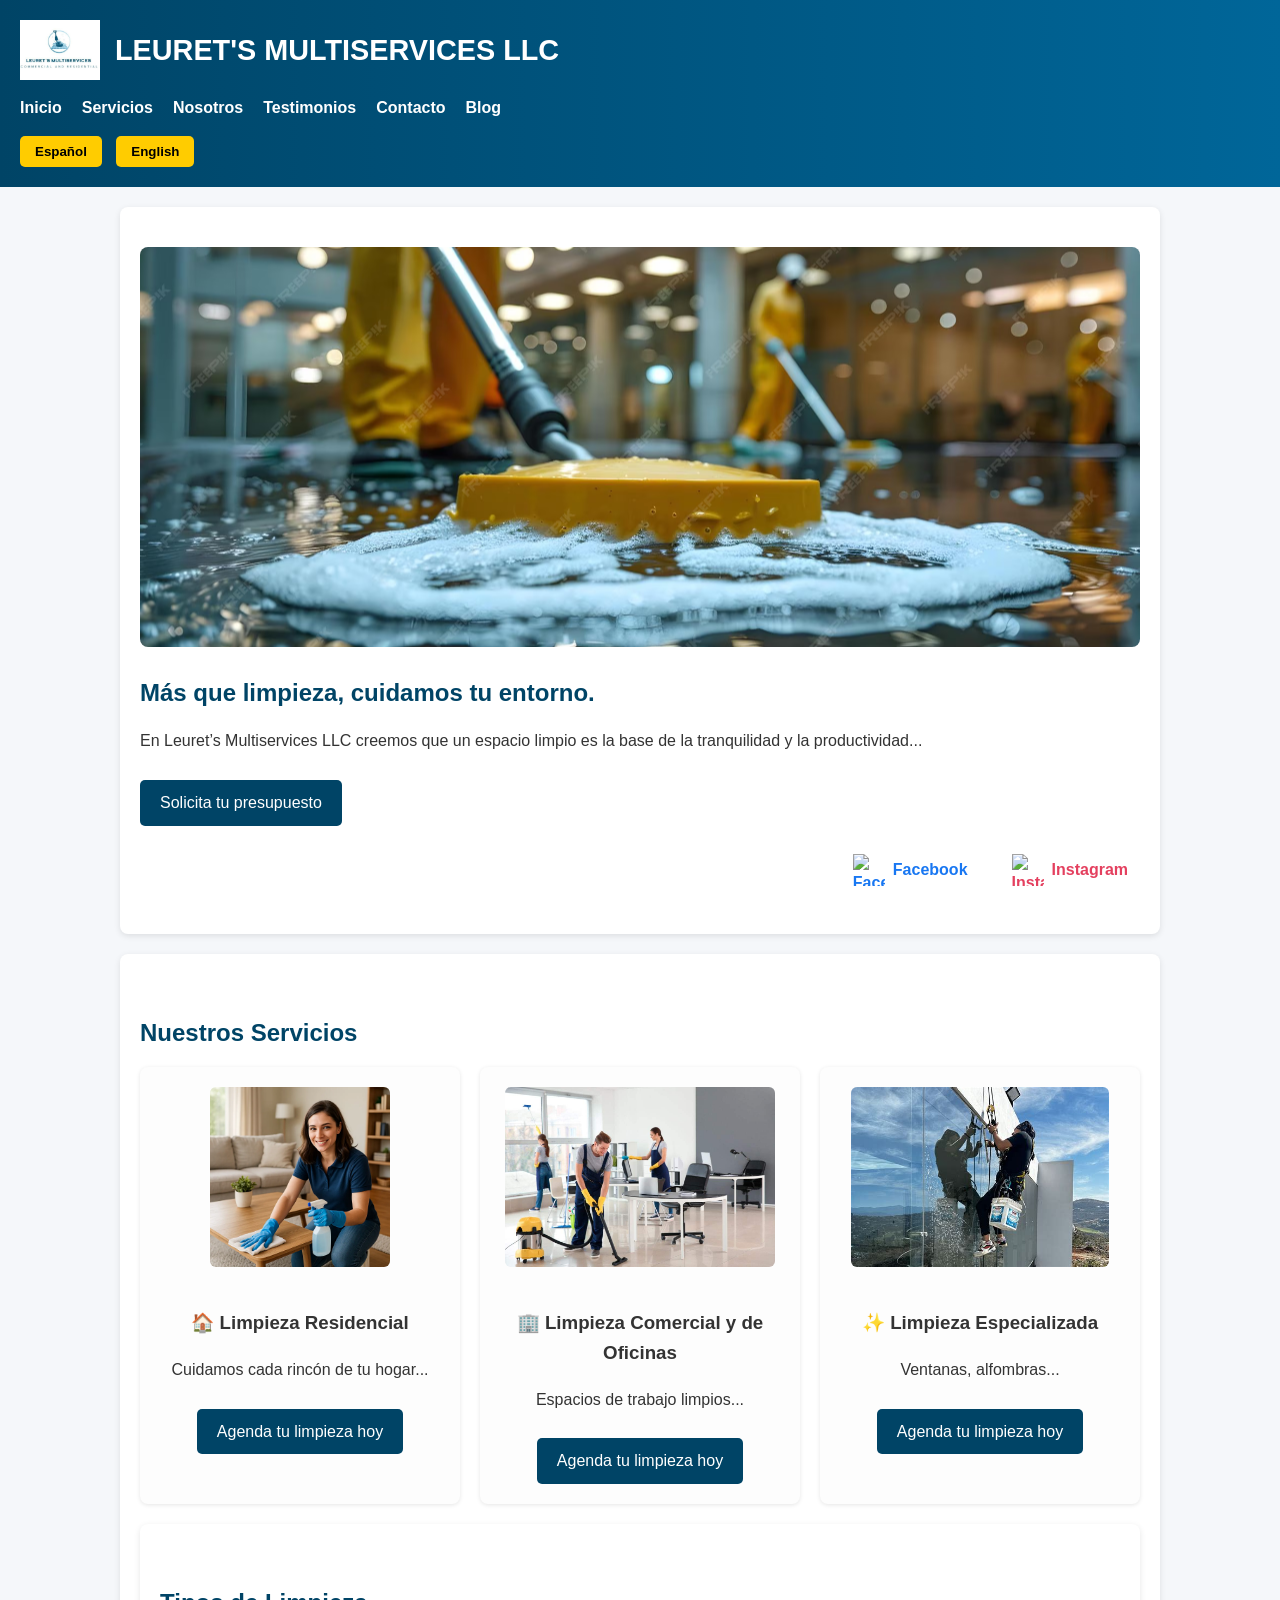
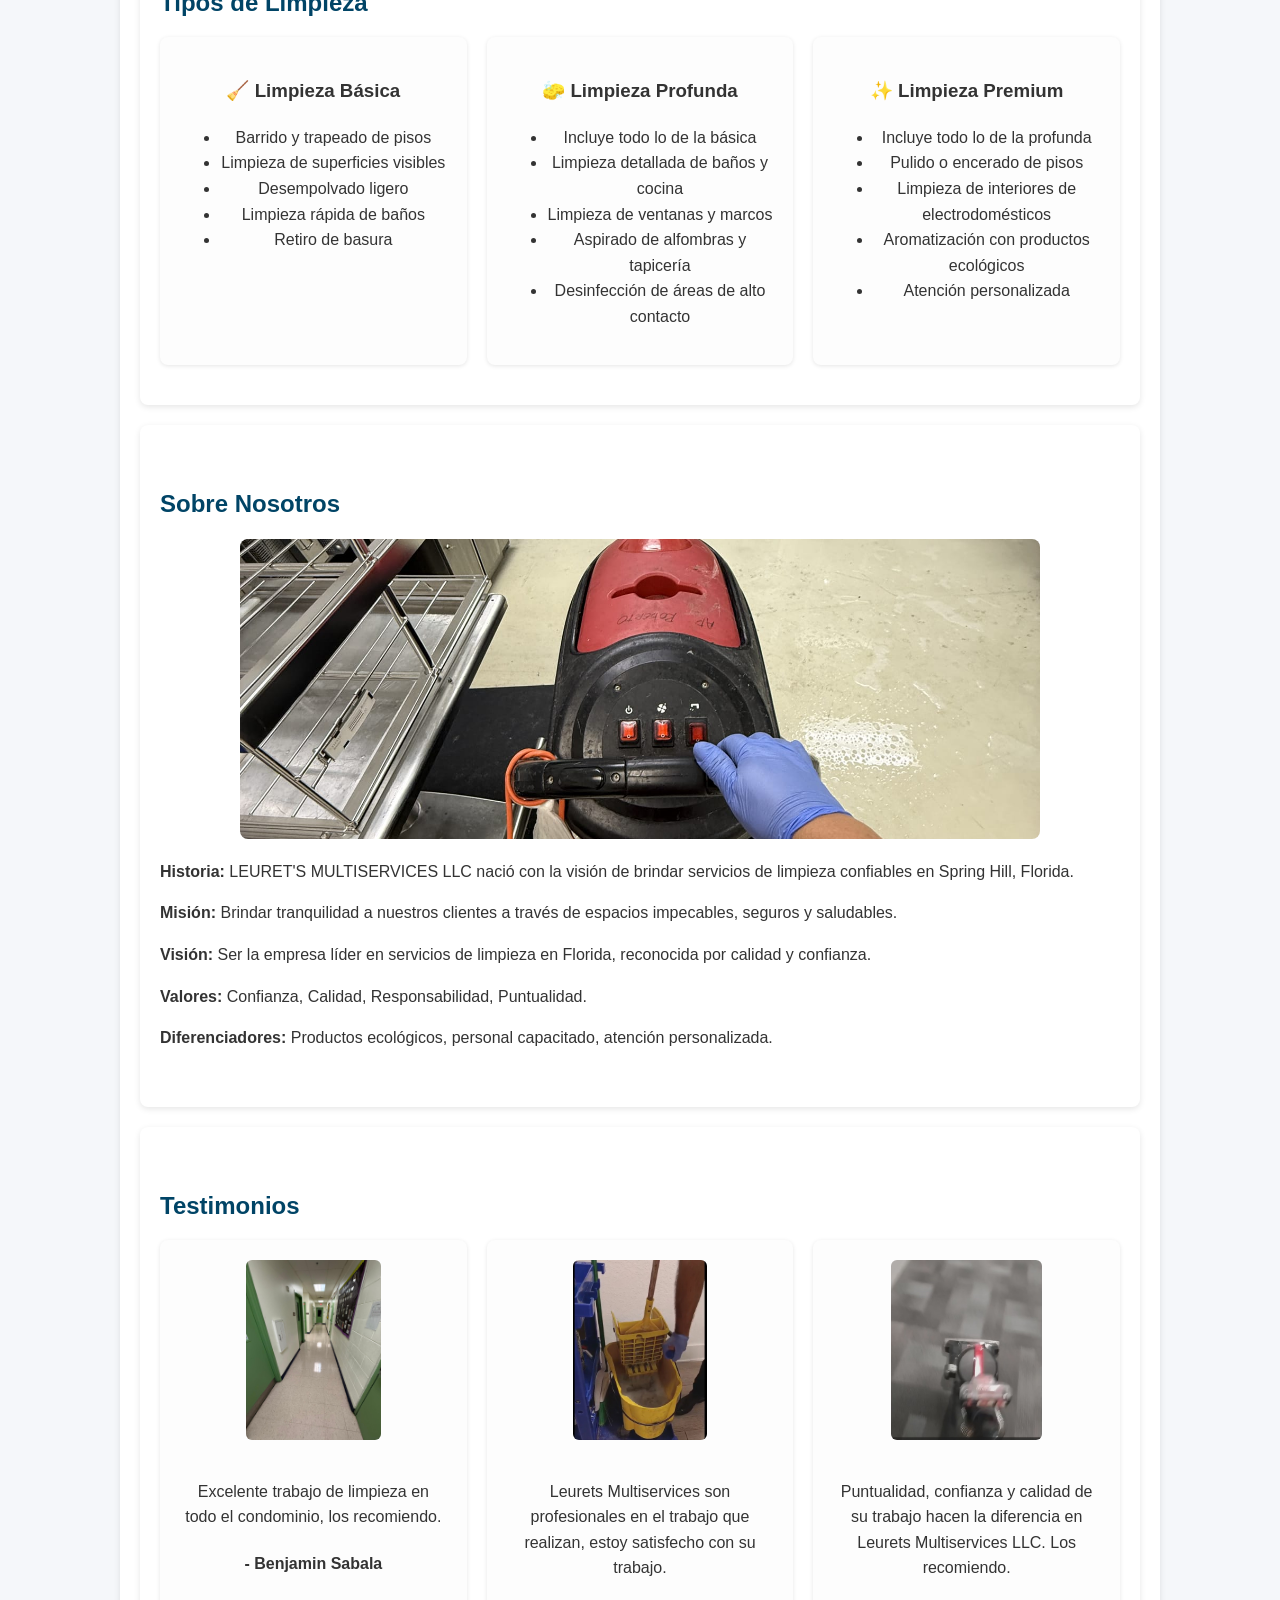
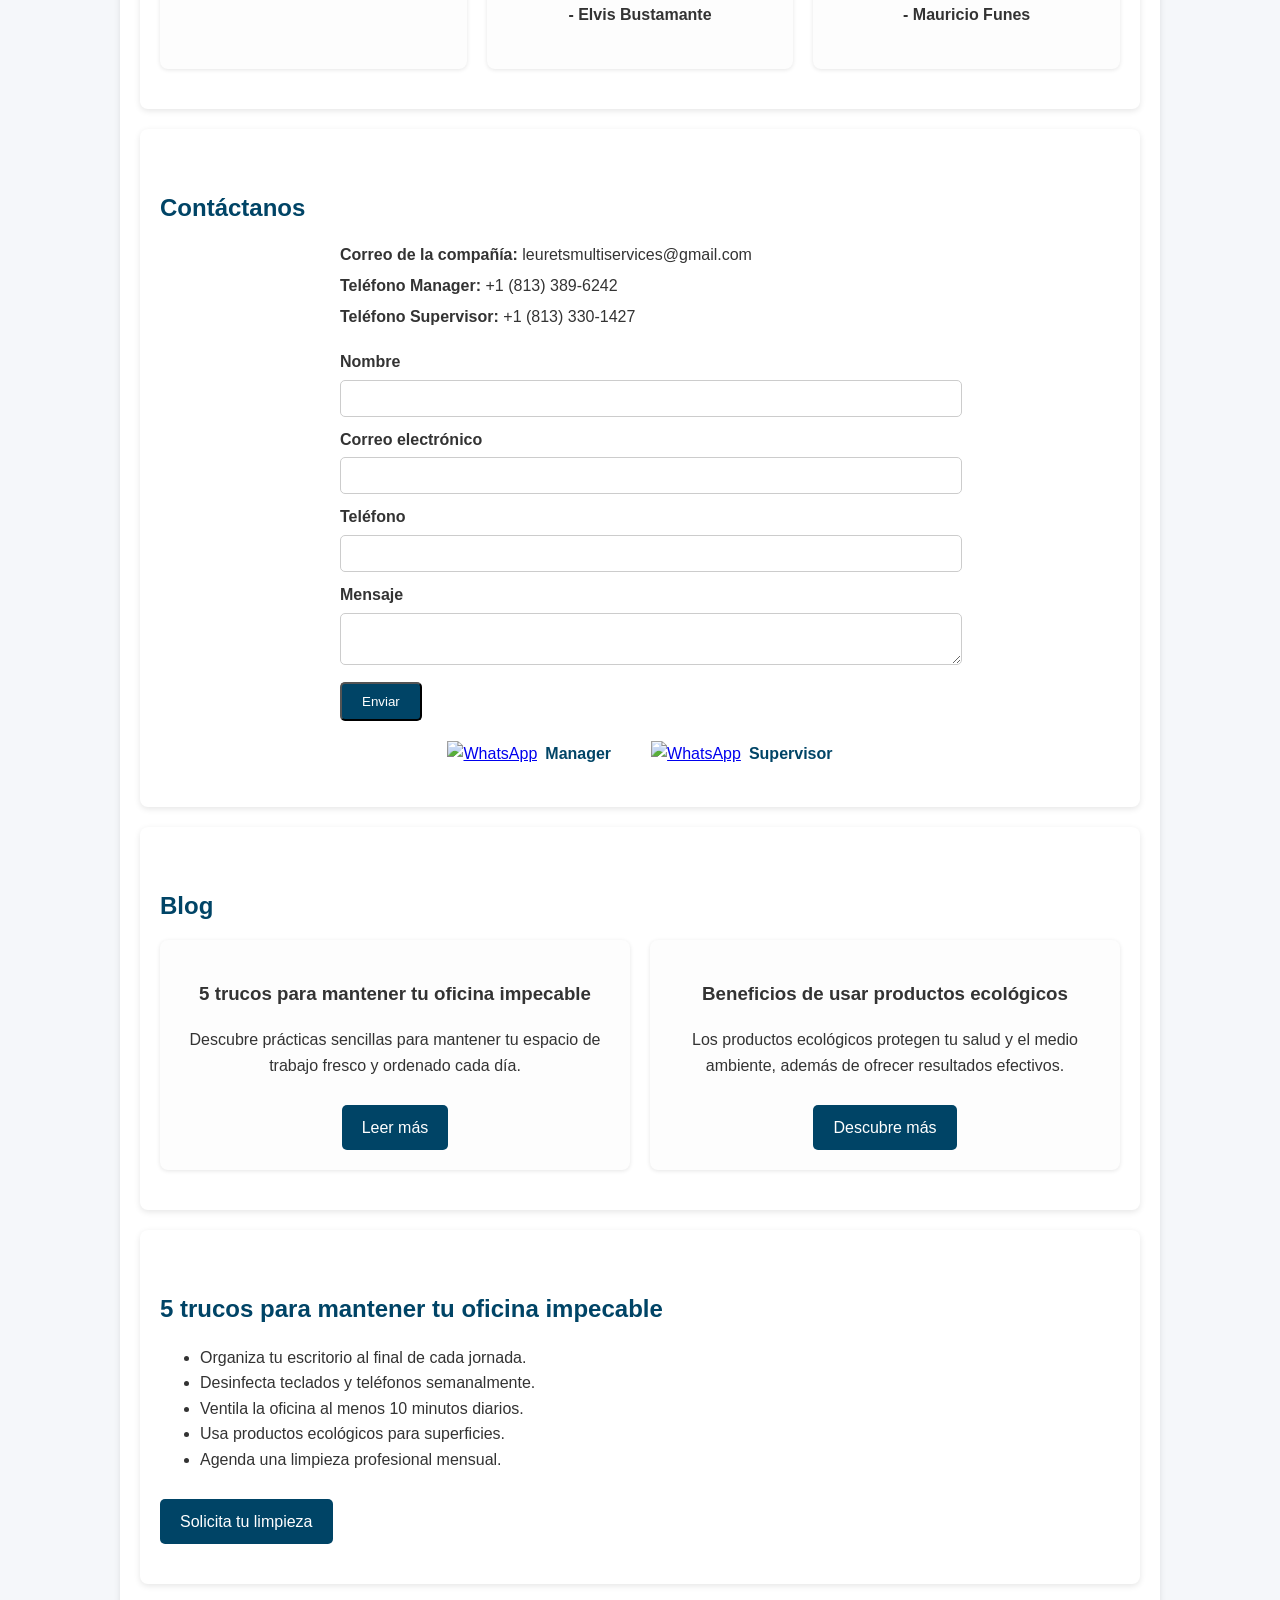
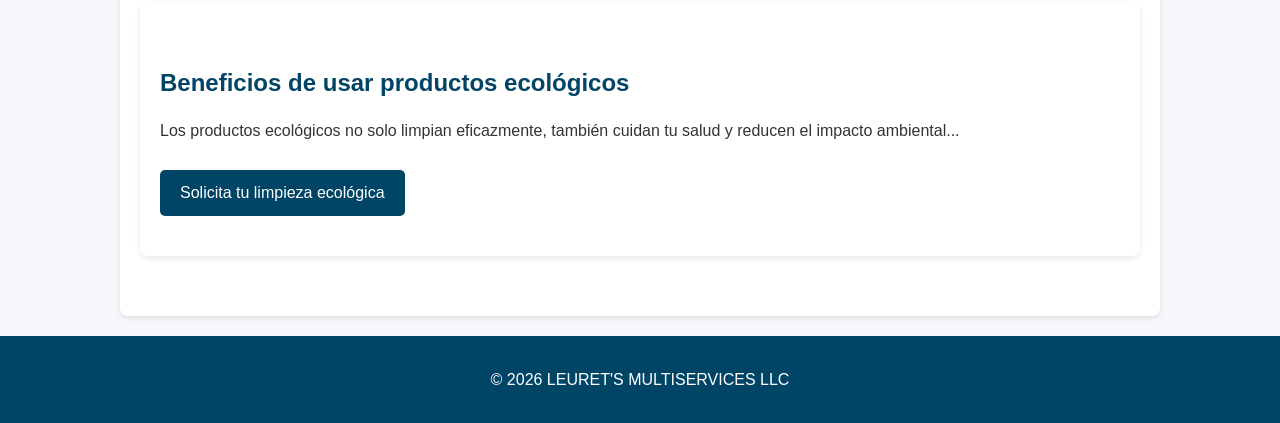
==== index.html @ ff6c0122 "Add files via upload" ====
<!DOCTYPE html>
<html lang="es">
<head>
  <meta charset="UTF-8">
  <meta name="viewport" content="width=device-width, initial-scale=1.0">
  <title>LEURET'S MULTISERVICES LLC</title>
  <link rel="stylesheet" href="styles.css">
  <script>
    function cambiarIdioma(idioma) {
      document.querySelectorAll('[data-es]').forEach(el => {
        el.textContent = idioma === 'es' ? el.getAttribute('data-es') : el.getAttribute('data-en');
      });
    }
  </script>
</head>
<body>
  <header>
    <div class="logo-container">
      <img src="logo.jpg" alt="Logo LEURET'S MULTISERVICES LLC" class="logo">
      <h1 data-es="LEURET'S MULTISERVICES LLC" data-en="LEURET'S MULTISERVICES LLC">LEURET'S MULTISERVICES LLC</h1>
    </div>
    <nav>
      <ul>
        <li><a href="#inicio" data-es="Inicio" data-en="Home">Inicio</a></li>
        <li><a href="#servicios" data-es="Servicios" data-en="Services">Servicios</a></li>
        <li><a href="#nosotros" data-es="Nosotros" data-en="About Us">Nosotros</a></li>
        <li><a href="#testimonios" data-es="Testimonios" data-en="Testimonials">Testimonios</a></li>
        <li><a href="#contacto" data-es="Contacto" data-en="Contact">Contacto</a></li>
        <li><a href="#blog" data-es="Blog" data-en="Blog">Blog</a></li>
      </ul>
    </nav>
    <div class="idiomas">
      <button onclick="cambiarIdioma('es')">Español</button>
      <button onclick="cambiarIdioma('en')">English</button>
    </div>
  </header>

  <main>
    <!-- Inicio -->
    <section id="inicio">
      <img src="inicio.jpg" alt="Limpieza profesional" class="imagen-principal">
      <h2 data-es="Más que limpieza, cuidamos tu entorno." data-en="More than cleaning, we care for your environment.">Más que limpieza, cuidamos tu entorno.</h2>
      <p data-es="En Leuret’s Multiservices LLC creemos que un espacio limpio es la base de la tranquilidad y la productividad. Somos una compañía de limpieza profesional en Spring Hill, Florida, dedicada a ofrecer soluciones confiables y personalizadas para hogares y negocios."
         data-en="At Leuret’s Multiservices LLC we believe a clean space is the foundation of peace and productivity. We are a professional cleaning company in Spring Hill, Florida, dedicated to offering reliable and personalized solutions for homes and businesses.">
         En Leuret’s Multiservices LLC creemos que un espacio limpio es la base de la tranquilidad y la productividad...
      </p>
      <a href="#contacto" class="btn" data-es="Solicita tu presupuesto" data-en="Request a quote">Solicita tu presupuesto</a>
      
  <!-- Redes sociales -->
<div class="social-links">
  <a href="https://facebook.com/tuempresa" target="_blank" class="social-btn facebook">
    <img src="facebook-icon.png" alt="Facebook" class="icon"> Facebook
  </a>
  <a href="https://instagram.com/tuempresa" target="_blank" class="social-btn instagram">
    <img src="instagram-icon.png" alt="Instagram" class="icon"> Instagram
  </a>
</div>

    </section>

    <!-- Servicios -->
    <section id="servicios">
      <h2 data-es="Nuestros Servicios" data-en="Our Services">Nuestros Servicios</h2>
      <div class="servicios-grid">
        <div class="servicio">
          <img src="residencial.jpg" alt="Limpieza Residencial">
          <h3 data-es="🏠 Limpieza Residencial" data-en="🏠 Residential Cleaning">🏠 Limpieza Residencial</h3>
          <p data-es="Cuidamos cada rincón de tu hogar con productos seguros y resultados impecables."
             data-en="We take care of every corner of your home with safe products and impeccable results.">
             Cuidamos cada rincón de tu hogar...
          </p>
          <a href="#contacto" class="btn" data-es="Agenda tu limpieza hoy" data-en="Book your cleaning today">Agenda tu limpieza hoy</a>
        </div>
        <div class="servicio">
          <img src="comercial.jpg" alt="Limpieza Comercial">
          <h3 data-es="🏢 Limpieza Comercial y de Oficinas" data-en="🏢 Commercial and Office Cleaning">🏢 Limpieza Comercial y de Oficinas</h3>
          <p data-es="Espacios de trabajo limpios que reflejan profesionalismo y mejoran la experiencia de tus clientes."
             data-en="Clean workspaces that reflect professionalism and improve your clients' experience.">
             Espacios de trabajo limpios...
          </p>
          <a href="#contacto" class="btn" data-es="Agenda tu limpieza hoy" data-en="Book your cleaning today">Agenda tu limpieza hoy</a>
        </div>
        <div class="servicio">
          <img src="especializada.jpg" alt="Limpieza Especializada">
          <h3 data-es="✨ Limpieza Especializada" data-en="✨ Specialized Cleaning">✨ Limpieza Especializada</h3>
          <p data-es="Ventanas, alfombras, limpiezas post-construcción y más, con el equipo adecuado para cada necesidad."
             data-en="Windows, carpets, post-construction cleaning and more, with the right equipment for each need.">
             Ventanas, alfombras...
          </p>
          <a href="#contacto" class="btn" data-es="Agenda tu limpieza hoy" data-en="Book your cleaning today">Agenda tu limpieza hoy</a>
        </div>
      </div>
   <!-- Tipos de Limpieza -->
<section id="tipos-limpieza">
  <h2 data-es="Tipos de Limpieza" data-en="Cleaning Packages">Tipos de Limpieza</h2>
  <div class="servicios-grid">

    <!-- Limpieza Básica -->
    <div class="servicio">
      <h3 data-es="🧹 Limpieza Básica" data-en="🧹 Basic Cleaning">🧹 Limpieza Básica</h3>
      <ul>
        <li data-es="Barrido y trapeado de pisos" data-en="Sweeping and mopping floors">Barrido y trapeado de pisos</li>
        <li data-es="Limpieza de superficies visibles" data-en="Cleaning visible surfaces">Limpieza de superficies visibles</li>
        <li data-es="Desempolvado ligero" data-en="Light dusting">Desempolvado ligero</li>
        <li data-es="Limpieza rápida de baños" data-en="Quick bathroom cleaning">Limpieza rápida de baños</li>
        <li data-es="Retiro de basura" data-en="Trash removal">Retiro de basura</li>
      </ul>
    </div>

    <!-- Limpieza Profunda -->
    <div class="servicio">
      <h3 data-es="🧽 Limpieza Profunda" data-en="🧽 Deep Cleaning">🧽 Limpieza Profunda</h3>
      <ul>
        <li data-es="Incluye todo lo de la básica" data-en="Includes everything from basic">Incluye todo lo de la básica</li>
        <li data-es="Limpieza detallada de baños y cocina" data-en="Detailed cleaning of bathrooms and kitchen">Limpieza detallada de baños y cocina</li>
        <li data-es="Limpieza de ventanas y marcos" data-en="Cleaning windows and frames">Limpieza de ventanas y marcos</li>
        <li data-es="Aspirado de alfombras y tapicería" data-en="Vacuuming carpets and upholstery">Aspirado de alfombras y tapicería</li>
        <li data-es="Desinfección de áreas de alto contacto" data-en="Disinfection of high-touch areas">Desinfección de áreas de alto contacto</li>
      </ul>
    </div>

    <!-- Limpieza Premium -->
    <div class="servicio">
      <h3 data-es="✨ Limpieza Premium" data-en="✨ Premium Cleaning">✨ Limpieza Premium</h3>
      <ul>
        <li data-es="Incluye todo lo de la profunda" data-en="Includes everything from deep">Incluye todo lo de la profunda</li>
        <li data-es="Pulido o encerado de pisos" data-en="Floor polishing or waxing">Pulido o encerado de pisos</li>
        <li data-es="Limpieza de interiores de electrodomésticos" data-en="Cleaning inside appliances">Limpieza de interiores de electrodomésticos</li>
        <li data-es="Aromatización con productos ecológicos" data-en="Aromatization with eco-friendly products">Aromatización con productos ecológicos</li>
        <li data-es="Atención personalizada" data-en="Personalized attention">Atención personalizada</li>
      </ul>
    </div>

  </div>
</section>


   <!-- Sobre Nosotros -->
<section id="nosotros">
  <h2 data-es="Sobre Nosotros" data-en="About Us">Sobre Nosotros</h2>
  
  <img src="nosotros.jpg" alt="Equipo de limpieza trabajando" class="imagen-nosotros">

  <p>
    <strong data-es="Historia:" data-en="History:">Historia:</strong>
    <span data-es="LEURET'S MULTISERVICES LLC nació con la visión de brindar servicios de limpieza confiables en Spring Hill, Florida."
          data-en="LEURET'S MULTISERVICES LLC was founded with the vision of providing reliable cleaning services in Spring Hill, Florida.">
          LEURET'S MULTISERVICES LLC nació con la visión de brindar servicios de limpieza confiables en Spring Hill, Florida.
    </span>
  </p>

  <p>
    <strong data-es="Misión:" data-en="Mission:">Misión:</strong>
    <span data-es="Brindar tranquilidad a nuestros clientes a través de espacios impecables, seguros y saludables."
          data-en="Provide peace of mind to our clients through spotless, safe, and healthy spaces.">
          Brindar tranquilidad a nuestros clientes a través de espacios impecables, seguros y saludables.
    </span>
  </p>

  <p>
    <strong data-es="Visión:" data-en="Vision:">Visión:</strong>
    <span data-es="Ser la empresa líder en servicios de limpieza en Florida, reconocida por calidad y confianza."
          data-en="To be the leading cleaning services company in Florida, recognized for quality and trust.">
          Ser la empresa líder en servicios de limpieza en Florida, reconocida por calidad y confianza.
    </span>
  </p>

  <p>
    <strong data-es="Valores:" data-en="Values:">Valores:</strong>
    <span data-es="Confianza, Calidad, Responsabilidad, Puntualidad."
          data-en="Trust, Quality, Responsibility, Punctuality.">
          Confianza, Calidad, Responsabilidad, Puntualidad.
    </span>
  </p>

  <p>
    <strong data-es="Diferenciadores:" data-en="Differentiators:">Diferenciadores:</strong>
    <span data-es="Productos ecológicos, personal capacitado, atención personalizada."
          data-en="Eco-friendly products, trained staff, personalized attention.">
          Productos ecológicos, personal capacitado, atención personalizada.
    </span>
  </p>
</section>

    <!-- Testimonios -->
    <section id="testimonios">
      <h2 data-es="Testimonios" data-en="Testimonials">Testimonios</h2>
      <div class="testimonios-grid">
        <div class="testimonio">
          <img src="testimonio1.jpg" alt="Trabajo realizado">
          <p data-es="Excelente trabajo de limpieza en todo el condominio, los recomiendo." 
             data-en="Excellent cleaning work throughout the condominium, I recommend them.">
             Excelente trabajo de limpieza en todo el condominio, los recomiendo.
          </p>
          <h4>- Benjamin Sabala</h4>
        </div>
        <div class="testimonio">
          <img src="testimonio2.jpg" alt="Trabajo realizado">
          <p data-es="Leurets Multiservices son profesionales en el trabajo que realizan, estoy satisfecho con su trabajo." 
             data-en="Leurets Multiservices are professionals in the work they do, I am satisfied with their work.">
             Leurets Multiservices son profesionales en el trabajo que realizan, estoy satisfecho con su trabajo.
          </p>
          <h4>- Elvis Bustamante</h4>
        </div>
        <div class="testimonio">
          <img src="testimonio3.jpg" alt="Trabajo realizado">
          <p data-es="Puntualidad, confianza y calidad de su trabajo hacen la diferencia en Leurets Multiservices LLC. Los recomiendo." 
             data-en="Punctuality, trust and quality of their work make the difference at Leurets Multiservices LLC. I recommend them.">
             Puntualidad, confianza y calidad de su trabajo hacen la diferencia en Leurets Multiservices LLC. Los recomiendo.
          </p>
          <h4>- Mauricio Funes</h4>
        </div>
      </div>
    </section>

<!-- Contáctanos -->
<section id="contacto">
  <h2 data-es="Contáctanos" data-en="Contact Us">Contáctanos</h2>

  <!-- Información de contacto -->
  <div class="info-contacto">
    <p>
      <strong data-es="Correo de la compañía:" data-en="Company Email:">Correo de la compañía:</strong>
      <span data-es="leuretsmultiservices@gmail.com" data-en="leuretsmultiservices@gmail.com">leuretsmultiservices@gmail.com</span>
    </p>
    <p>
      <strong data-es="Teléfono Manager:" data-en="Manager Phone:">Teléfono Manager:</strong>
      <span data-es="+1 (813) 389-6242" data-en="+1 (813) 389-6242">+1 (813) 389-6242</span>
    </p>
    <p>
      <strong data-es="Teléfono Supervisor:" data-en="Supervisor Phone:">Teléfono Supervisor:</strong>
      <span data-es="+1 (813) 330-1427" data-en="+1 (813) 330-1427">+1 (813) 330-1427</span>
    </p>
  </div>

  <!-- Formulario que envía al correo -->
  <form action="https://formspree.io/f/mkoplwqj" method="POST">
    <label data-es="Nombre" data-en="Name">Nombre</label>
    <input type="text" name="name" required>

    <label data-es="Correo electrónico" data-en="Email">Correo electrónico</label>
    <input type="email" name="email" required>

    <label data-es="Teléfono" data-en="Phone">Teléfono</label>
    <input type="tel" name="phone">

    <label data-es="Mensaje" data-en="Message">Mensaje</label>
    <textarea name="message" required></textarea>

    <button type="submit" class="btn" data-es="Enviar" data-en="Send">Enviar</button>
  </form>

<!-- Botones directos a WhatsApp -->
<div class="contact-buttons">
  <div class="whatsapp-item">
    <a href="https://wa.me/18133896242?text=Hola,%20quiero%20solicitar%20un%20servicio%20de%20limpieza" 
       target="_blank" class="whatsapp-icon-btn" 
       data-es="Enviar por WhatsApp al Manager" 
       data-en="Send via WhatsApp to Manager">
       <img src="whatsapp-icon.png" alt="WhatsApp" class="icon">
    </a>
    <span class="whatsapp-label">Manager</span>
  </div>

  <div class="whatsapp-item">
    <a href="https://wa.me/18133301427?text=Hola,%20quiero%20solicitar%20un%20servicio%20de%20limpieza" 
       target="_blank" class="whatsapp-icon-btn" 
       data-es="Enviar por WhatsApp al Supervisor" 
       data-en="Send via WhatsApp to Supervisor">
       <img src="whatsapp-icon.png" alt="WhatsApp" class="icon">
    </a>
    <span class="whatsapp-label">Supervisor</span>
  </div>
</div>

</section>


<!-- Blog -->
<section id="blog">
  <h2 data-es="Blog" data-en="Blog">Blog</h2>
  <div class="blog-grid">
    
    <!-- Entrada 1: 5 trucos -->
    <article class="entrada">
      <h3 data-es="5 trucos para mantener tu oficina impecable" 
          data-en="5 tips to keep your office spotless">
          5 trucos para mantener tu oficina impecable
      </h3>
      <p data-es="Descubre prácticas sencillas para mantener tu espacio de trabajo fresco y ordenado cada día."
         data-en="Discover simple practices to keep your workspace fresh and tidy every day.">
         Descubre prácticas sencillas para mantener tu espacio de trabajo fresco y ordenado cada día.
      </p>
      <a href="#trucos" class="btn" data-es="Leer más" data-en="Read more">Leer más</a>
    </article>

    <!-- Entrada 2: Beneficios ecológicos -->
    <article class="entrada">
      <h3 data-es="Beneficios de usar productos ecológicos" 
          data-en="Benefits of using eco-friendly products">
          Beneficios de usar productos ecológicos
      </h3>
      <p data-es="Los productos ecológicos protegen tu salud y el medio ambiente, además de ofrecer resultados efectivos."
         data-en="Eco-friendly products protect your health and the environment, while delivering effective results.">
         Los productos ecológicos protegen tu salud y el medio ambiente, además de ofrecer resultados efectivos.
      </p>
      <a href="#ecologicos" class="btn" data-es="Descubre más" data-en="Learn more">Descubre más</a>
    </article>

  </div>
</section>

<!-- Detalle de los trucos -->
<section id="trucos">
  <h2 data-es="5 trucos para mantener tu oficina impecable" 
      data-en="5 tips to keep your office spotless">
      5 trucos para mantener tu oficina impecable
  </h2>
  <ul>
    <li data-es="Organiza tu escritorio al final de cada jornada." 
        data-en="Organize your desk at the end of each day.">Organiza tu escritorio al final de cada jornada.</li>
    <li data-es="Desinfecta teclados y teléfonos semanalmente." 
        data-en="Disinfect keyboards and phones weekly.">Desinfecta teclados y teléfonos semanalmente.</li>
    <li data-es="Ventila la oficina al menos 10 minutos diarios." 
        data-en="Air out the office at least 10 minutes daily.">Ventila la oficina al menos 10 minutos diarios.</li>
    <li data-es="Usa productos ecológicos para superficies." 
        data-en="Use eco-friendly products for surfaces.">Usa productos ecológicos para superficies.</li>
    <li data-es="Agenda una limpieza profesional mensual." 
        data-en="Schedule a professional cleaning monthly.">Agenda una limpieza profesional mensual.</li>
  </ul>
  <a href="#contacto" class="btn" data-es="Solicita tu limpieza" data-en="Request your cleaning">Solicita tu limpieza</a>
</section>

<!-- Detalle de beneficios ecológicos -->
<section id="ecologicos">
  <h2 data-es="Beneficios de usar productos ecológicos" 
      data-en="Benefits of using eco-friendly products">
      Beneficios de usar productos ecológicos
  </h2>
  <p data-es="Los productos ecológicos no solo limpian eficazmente, también cuidan tu salud y reducen el impacto ambiental. Al elegirlos, evitas químicos agresivos, mejoras la calidad del aire interior y contribuyes a un entorno más sostenible."
     data-en="Eco-friendly products not only clean effectively, they also protect your health and reduce environmental impact. By choosing them, you avoid harsh chemicals, improve indoor air quality, and contribute to a more sustainable environment.">
     Los productos ecológicos no solo limpian eficazmente, también cuidan tu salud y reducen el impacto ambiental...
  </p>
  <a href="#contacto" class="btn" data-es="Solicita tu limpieza ecológica" data-en="Request your eco-friendly cleaning">Solicita tu limpieza ecológica</a>
</section>


  </main>

  <footer>
    <p>© 2026 LEURET'S MULTISERVICES LLC</p>
  </footer>
<script>
  const form = document.querySelector("form");
  form.addEventListener("submit", async (e) => {
    e.preventDefault();
    const response = await fetch(form.action, {
      method: form.method,
      body: new FormData(form),
      headers: { 'Accept': 'application/json' }
    });
    if (response.ok) {
      alert("✅ Gracias, hemos recibido tu solicitud. Te responderemos pronto.");
      form.reset();
    } else {
      alert("❌ Hubo un error al enviar tu mensaje. Inténtalo de nuevo.");
    }
  });
</script>

</body>
</html>
---- styles.css ----
/* Estilos generales */
body {
  font-family: 'Segoe UI', Arial, sans-serif;
  margin: 0;
  padding: 0;
  line-height: 1.6;
  background-color: #f5f7fa; /* gris claro */
  color: #333;
}

/* Encabezado */
header {
  background: linear-gradient(90deg, #004466, #006699); /* azul corporativo */
  color: #fff;
  padding: 20px;
  animation: fadeInDown 0.8s ease both;
}

header .logo-container {
  display: flex;
  align-items: center;
}

header .logo {
  height: 60px;
  margin-right: 15px;
}

header h1 {
  font-size: 1.8em;
  margin: 0;
}

/* Navegación */
nav ul {
  list-style: none;
  padding: 0;
  margin: 15px 0 0 0;
  display: flex;
  flex-wrap: wrap;
}

nav ul li {
  margin-right: 20px;
}

nav ul li a {
  color: #fff;
  text-decoration: none;
  font-weight: bold;
  transition: color 0.3s ease, border-bottom 0.3s ease;
}

nav ul li a:hover {
  color: #ffcc00; /* dorado */
  border-bottom: 2px solid #ffcc00;
}

/* Botones de idioma */
.idiomas {
  margin-top: 15px;
}

.idiomas button {
  background: #ffcc00; /* dorado */
  border: none;
  padding: 8px 15px;
  margin-right: 10px;
  border-radius: 5px;
  font-weight: bold;
  cursor: pointer;
  transition: background 0.3s ease, transform 0.2s ease;
}

.idiomas button:hover {
  background: #ffaa00;
  transform: scale(1.05);
}

/* Secciones */
section {
  padding: 40px 20px;
  background: #fff;
  margin: 20px auto;
  max-width: 1000px;
  border-radius: 8px;
  box-shadow: 0 2px 6px rgba(0,0,0,0.1);
  animation: fadeInUp 0.8s ease both;
}

section h2 {
  color: #004466;
  margin-bottom: 15px;
}

/* Grids */
.servicios-grid, .testimonios-grid, .blog-grid {
  display: grid;
  grid-template-columns: repeat(auto-fit, minmax(280px, 1fr));
  gap: 20px;
}

.servicio, .testimonio, .entrada {
  background: #fdfdfd;
  border-radius: 8px;
  padding: 20px;
  box-shadow: 0 1px 4px rgba(0,0,0,0.1);
  text-align: center;
  transition: transform 0.3s ease, box-shadow 0.3s ease;
}

.servicio:hover, .testimonio:hover, .entrada:hover {
  transform: translateY(-6px);
  box-shadow: 0 6px 12px rgba(0,0,0,0.15);
}

/* Imágenes */
.servicio img, .testimonio img {
  max-width: 100%;
  height: 180px;
  object-fit: cover;
  border-radius: 6px;
  margin-bottom: 15px;
  transition: opacity 0.3s ease;
}

.servicio:hover img, .testimonio:hover img {
  opacity: 0.85;
}

.imagen-principal {
  width: 100%;
  max-height: 400px;
  object-fit: cover;
  border-radius: 8px;
  transition: opacity 0.6s ease;
}

.imagen-principal:hover {
  opacity: 0.9;
}

.imagen-nosotros {
  width: 100%;
  max-width: 800px;
  max-height: 300px;
  object-fit: cover;
  border-radius: 8px;
  margin: 0 auto 20px;
  display: block;
}

/* Botones generales */
.btn {
  display: inline-block;
  background: #004466;
  color: #fff;
  padding: 10px 20px;
  margin-top: 10px;
  text-decoration: none;
  border-radius: 5px;
  transition: background 0.3s ease, transform 0.3s ease;
}

.btn:hover {
  background: #006699;
  transform: scale(1.05);
}

/* Formulario */
.info-contacto {
  max-width: 600px;
  margin: 0 auto 20px;
}

.info-contacto p {
  margin: 5px 0;
  font-size: 16px;
}

form {
  max-width: 600px;
  margin: 0 auto;
}

form label {
  display: block;
  margin-top: 10px;
  font-weight: bold;
}

form input, form textarea, form select {
  width: 100%;
  padding: 10px;
  margin-top: 5px;
  border: 1px solid #ccc;
  border-radius: 5px;
  transition: border 0.3s ease, box-shadow 0.3s ease;
}

form input:focus, form textarea:focus, form select:focus {
  border: 1px solid #004466;
  box-shadow: 0 0 6px rgba(0,68,102,0.4);
  outline: none;
}

form button {
  margin-top: 15px;
}

/* Botones de contacto (WhatsApp) */
.contact-buttons {
  display: flex;
  justify-content: center;   /* centrados en la sección */
  gap: 40px;                 /* espacio entre botones */
  flex-wrap: wrap;           /* si la pantalla es pequeña, se acomodan en varias filas */
  margin-top: 20px;
}

.contact-buttons .btn {
  min-width: 200px;          /* ancho mínimo para que no se achiquen demasiado */
  text-align: center;
}

/* Footer */
footer {
  background: #004466;
  color: #fff;
  text-align: center;
  padding: 15px;
  margin-top: 20px;
  animation: fadeInUp 0.8s ease both;
}

/* Animaciones */
@keyframes fadeInUp {
  from { opacity: 0; transform: translateY(30px); }
  to { opacity: 1; transform: translateY(0); }
}

@keyframes fadeInDown {
  from { opacity: 0; transform: translateY(-30px); }
  to { opacity: 1; transform: translateY(0); }
}
/* Contenedor general */
.contact-buttons {
  display: flex;
  justify-content: center;
  gap: 40px; /* espacio entre Manager y Supervisor */
  flex-wrap: wrap;
  margin-top: 20px;
}

/* Bloque ícono + texto */
.whatsapp-item {
  display: flex;
  align-items: center;
  gap: 8px; /* espacio entre ícono y texto */
}

/* Botón solo con ícono */
.whatsapp-icon-btn {
  display: inline-block;
  background: none;
  border: none;
  padding: 0;
  cursor: pointer;
  transition: transform 0.3s ease;
}

.whatsapp-icon-btn:hover {
  transform: scale(1.1);
}

/* Ajuste de tamaño del ícono */
.whatsapp-icon-btn .icon {
  width: 64px;   /* tamaño fijo, ajustable */
  height: 64px;
}

/* Texto al lado del ícono */
.whatsapp-label {
  font-weight: bold;
  color: #004466; /* tu color corporativo */
  font-size: 16px;
}
/* Contenedor de redes sociales */
.social-links {
  display: flex;
  justify-content: flex-end; /* alineados a la derecha */
  gap: 20px;
  margin-top: 20px;
}

/* Botones sociales */
.social-btn {
  display: inline-flex;
  align-items: center;
  gap: 8px;
  font-weight: bold;
  text-decoration: none;
  padding: 8px 12px;
  border-radius: 5px;
  transition: transform 0.3s ease, opacity 0.3s ease;
}

.social-btn .icon {
  width: 32px;
  height: 32px;
}

/* Colores específicos */
.social-btn.facebook {
  color: #1877F2; /* azul Facebook */
}

.social-btn.instagram {
  color: #E4405F; /* rosa Instagram */
}

/* Animación hover */
.social-btn:hover {
  transform: scale(1.1);
  opacity: 0.85;
}
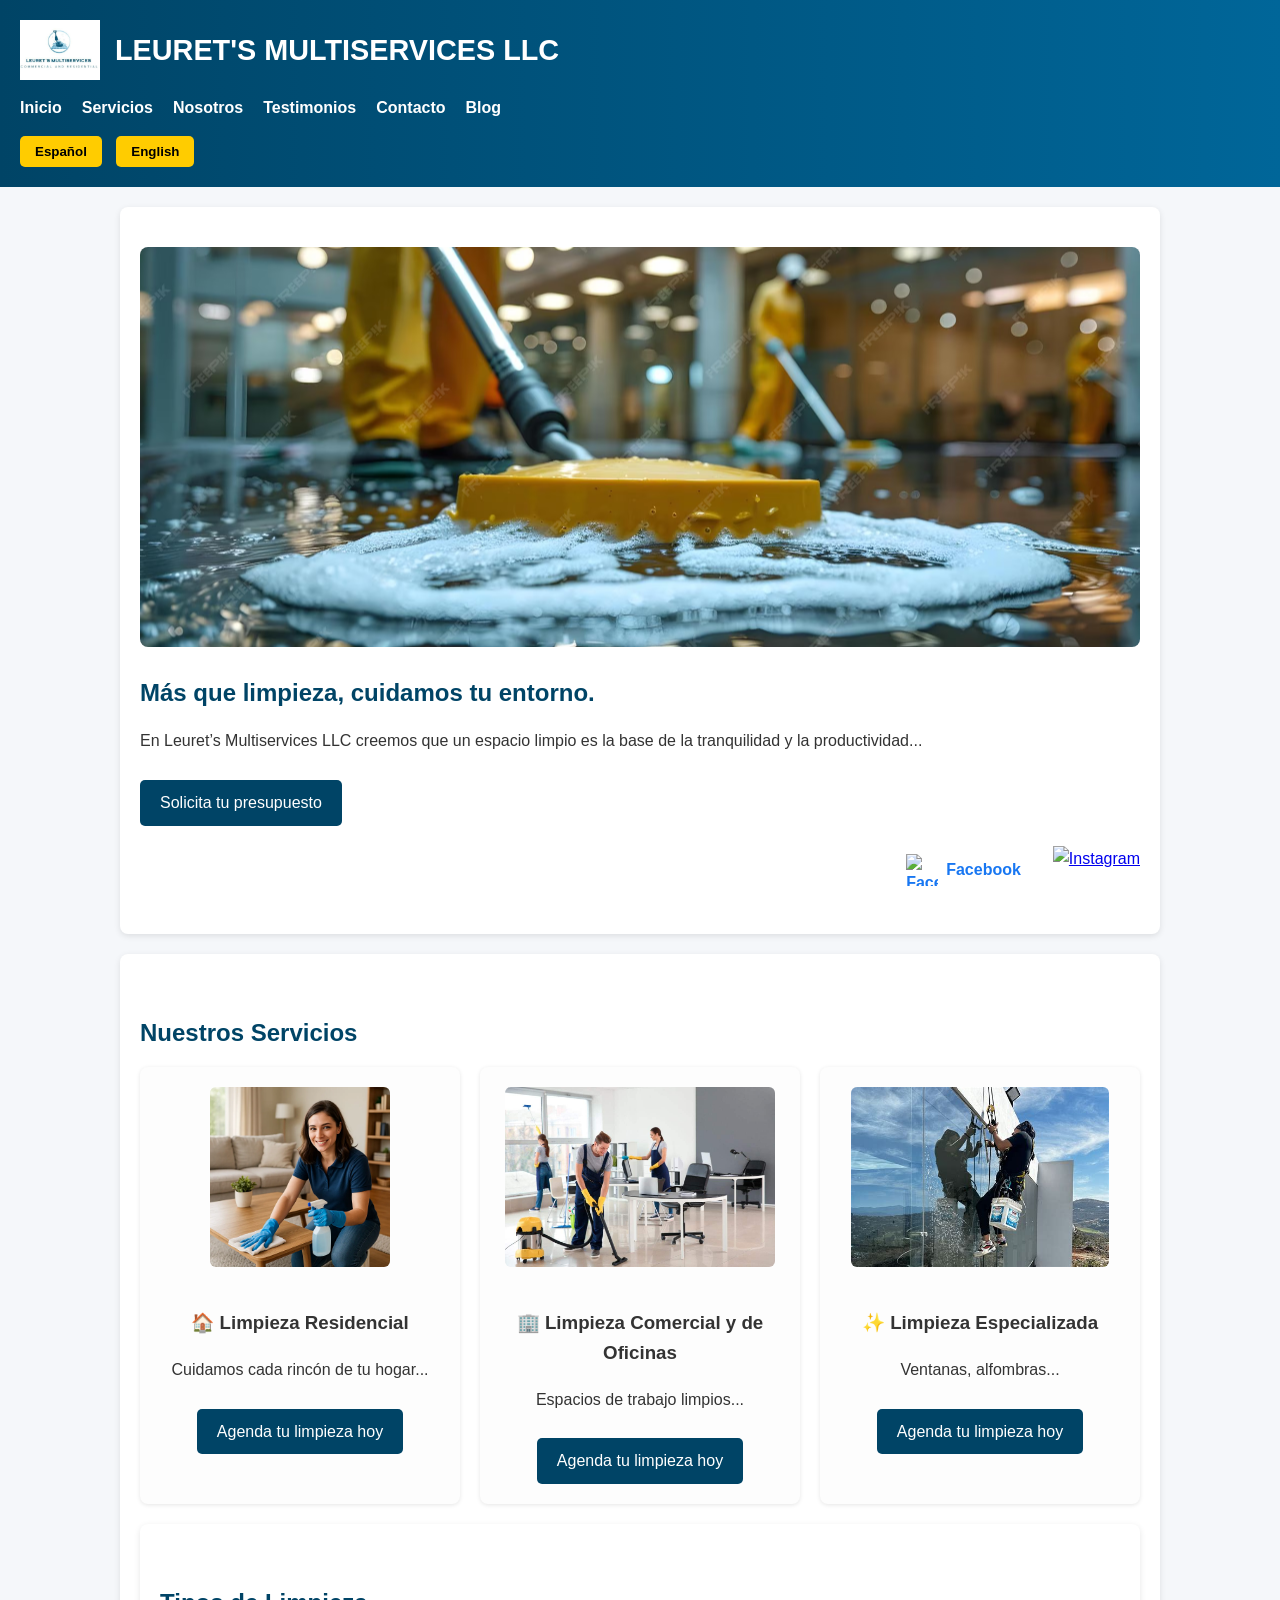
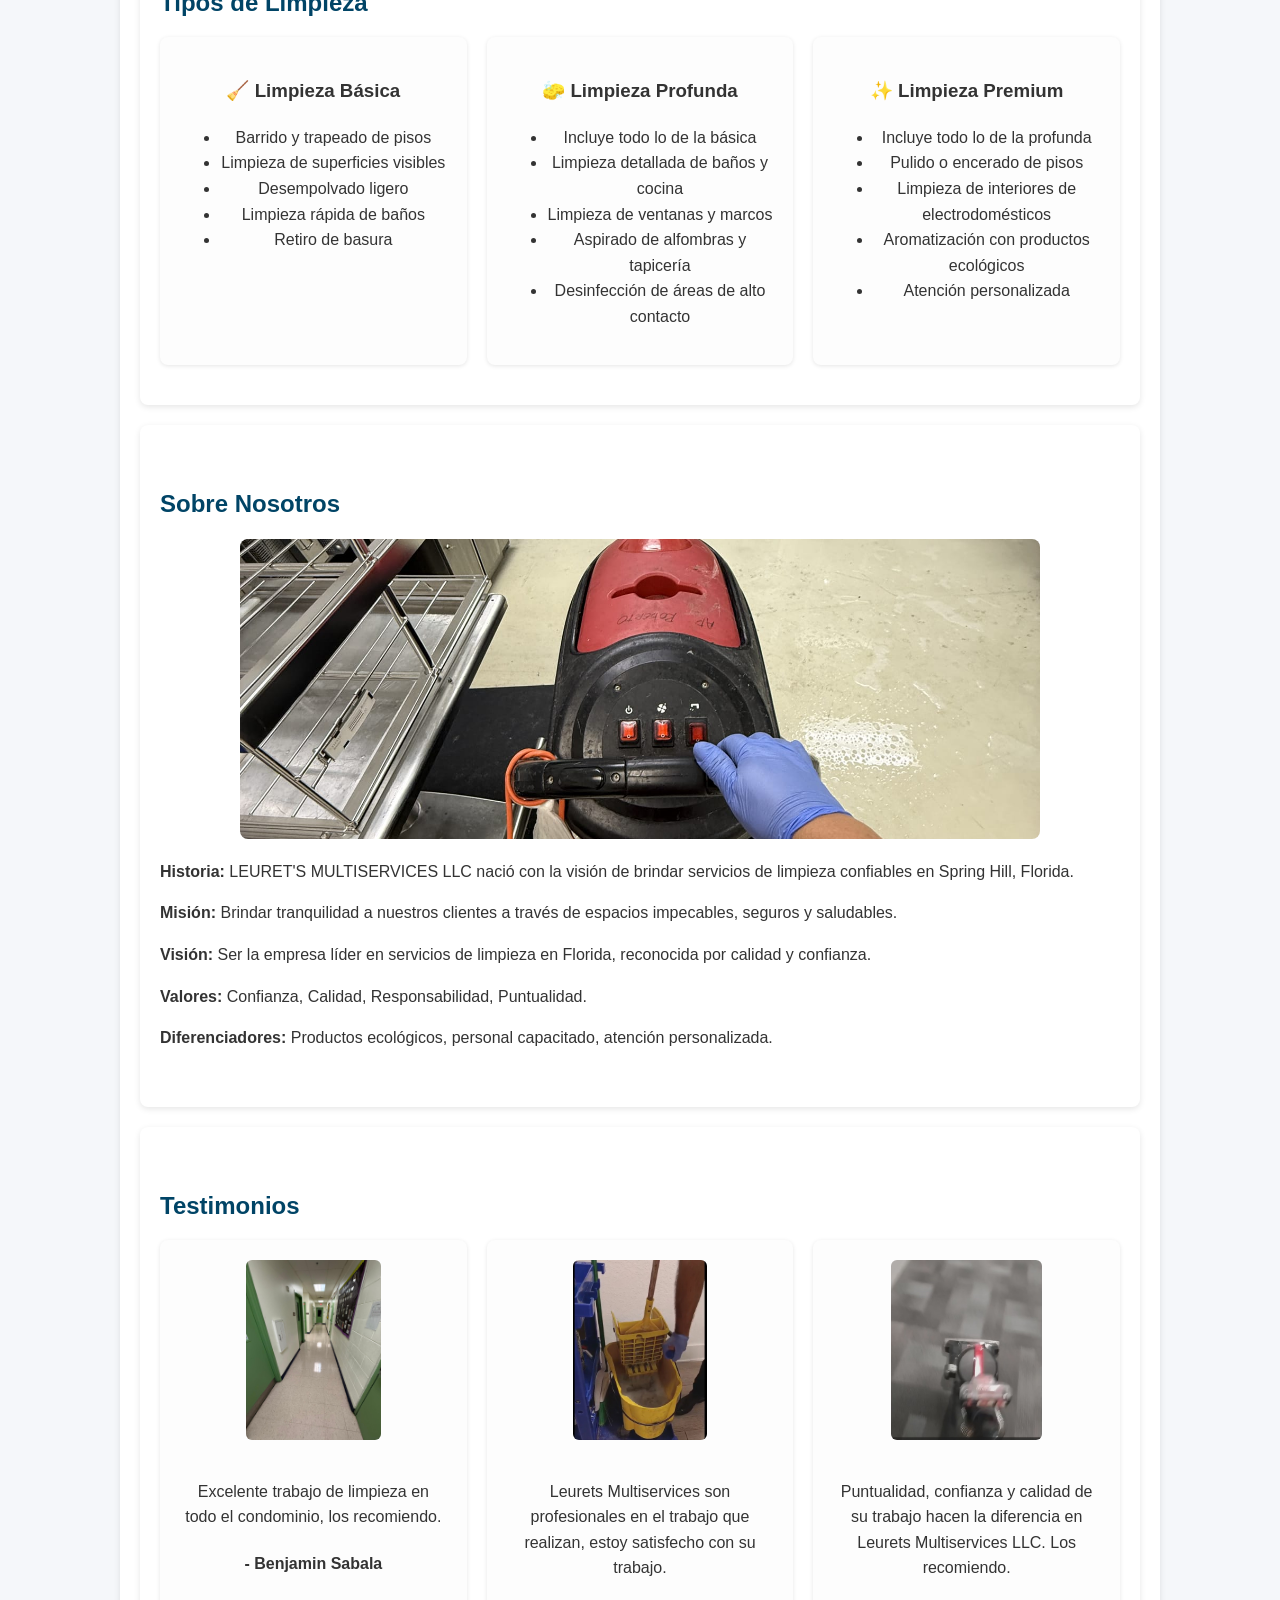
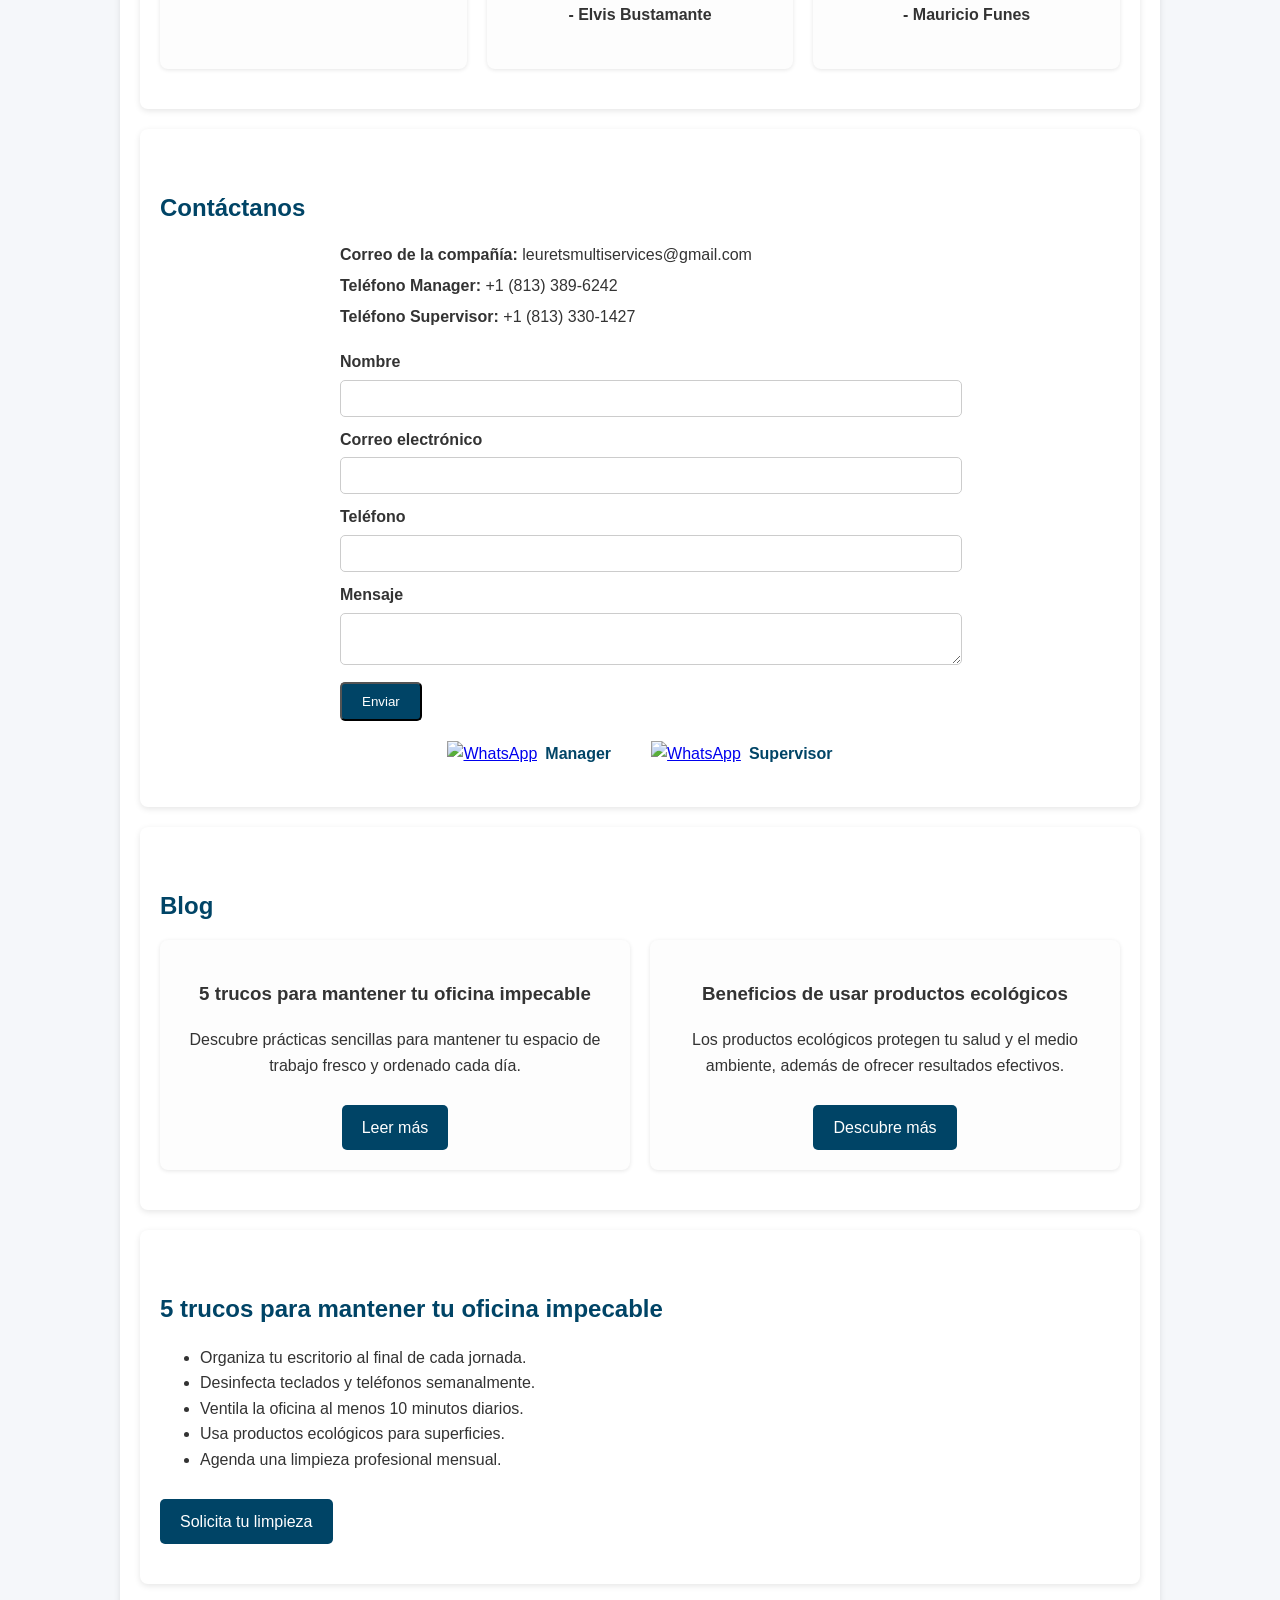
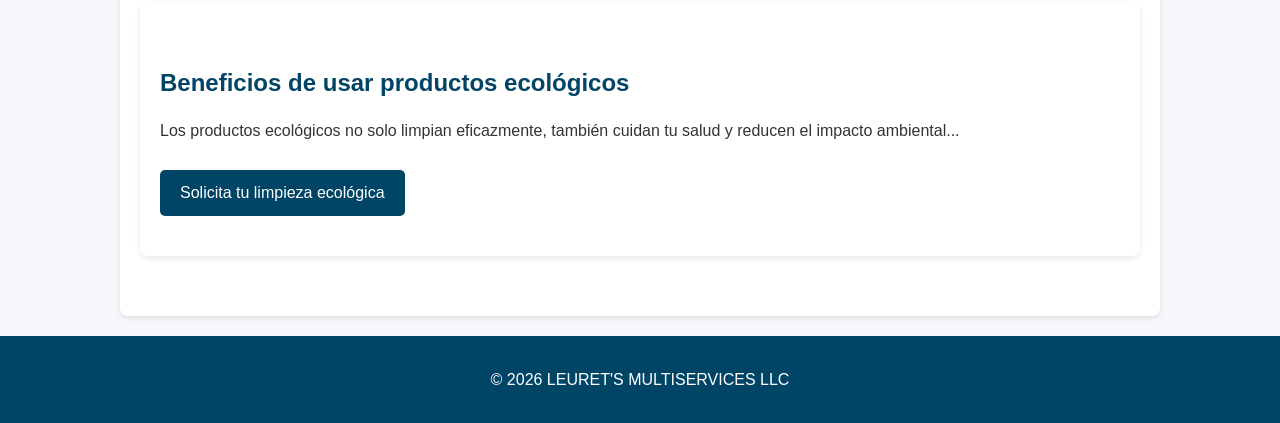
==== commit 2e57c9c8: "Update index.html" ====
--- a/index.html
+++ b/index.html
@@ -51,9 +51,9 @@
   <a href="https://facebook.com/tuempresa" target="_blank" class="social-btn facebook">
     <img src="facebook-icon.png" alt="Facebook" class="icon"> Facebook
   </a>
-  <a href="https://instagram.com/tuempresa" target="_blank" class="social-btn instagram">
-    <img src="instagram-icon.png" alt="Instagram" class="icon"> Instagram
-  </a>
+ <a href="https://www.instagram.com/leurets_multiservices_llc?igsh=MjNwNHVqaWo5NHAx" target="_blank">
+  <img src="instagram-icon.png" alt="Instagram">
+</a>
 </div>
 
     </section>
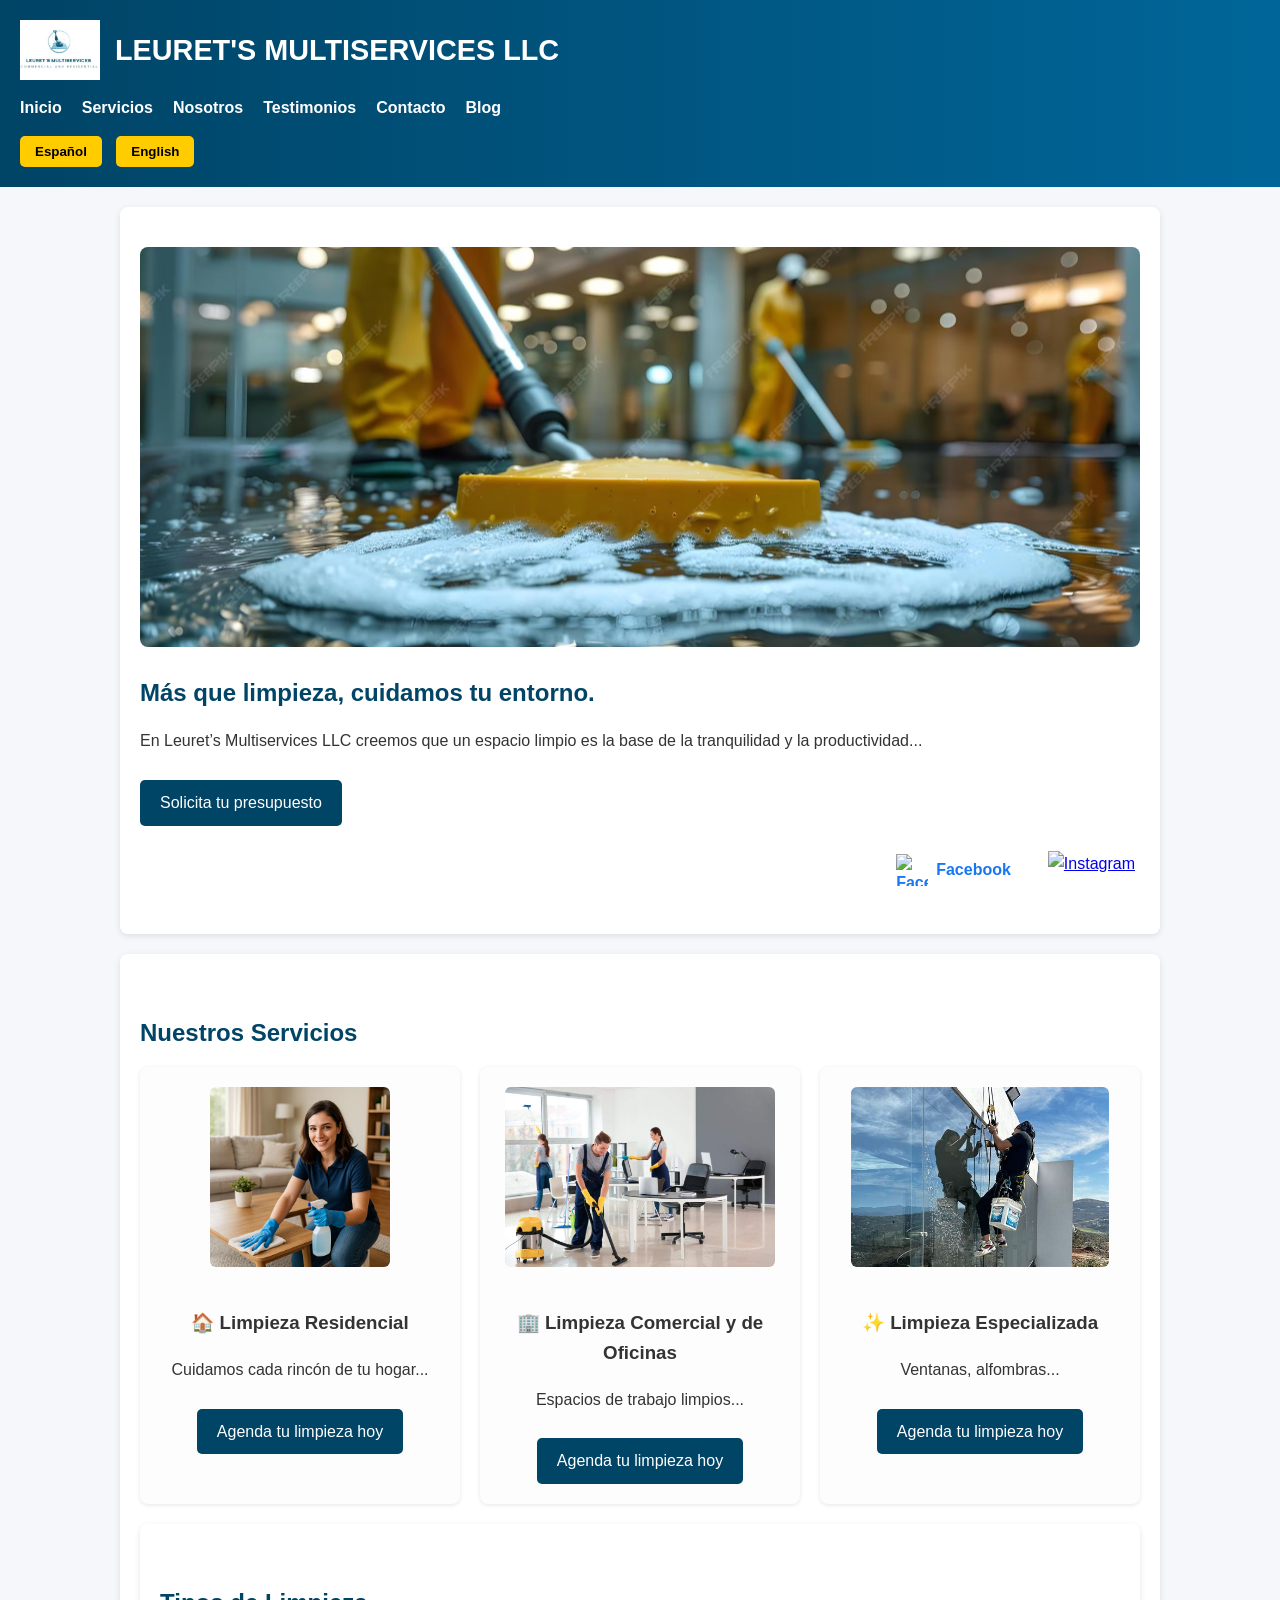
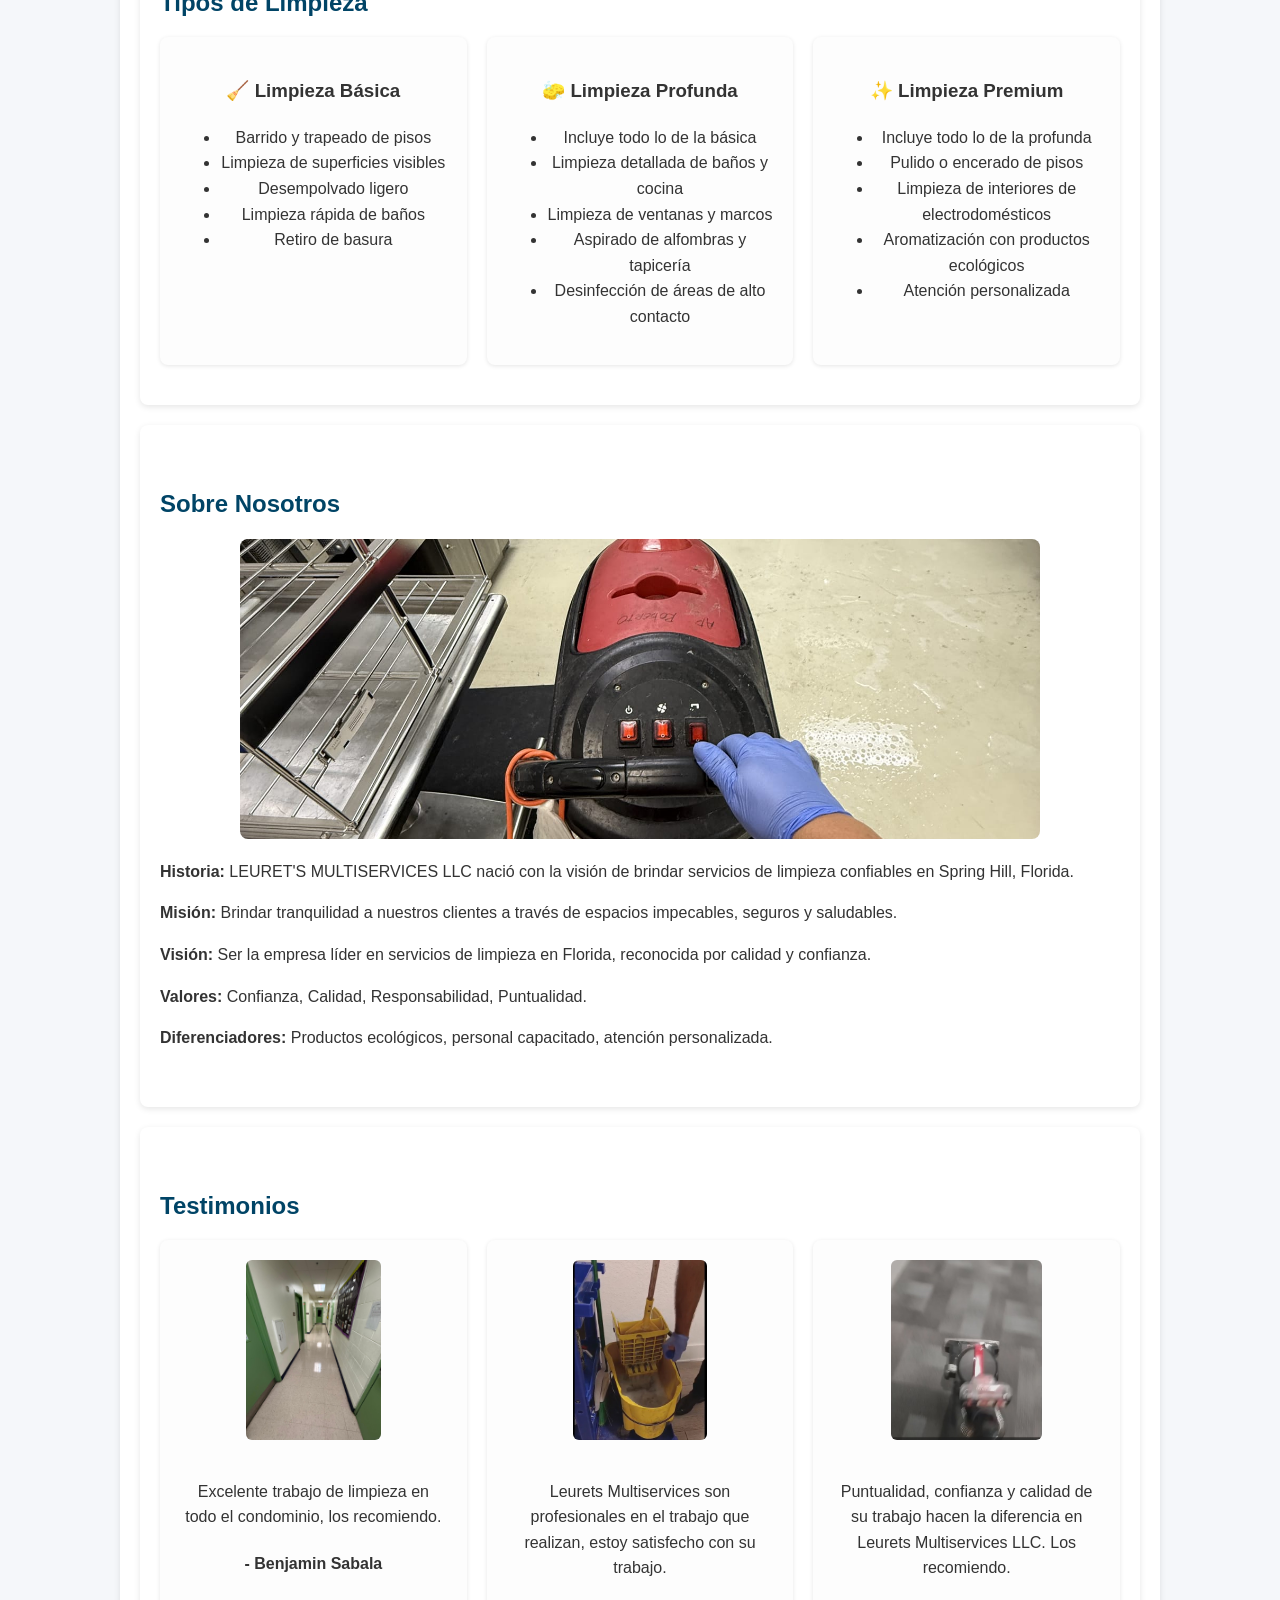
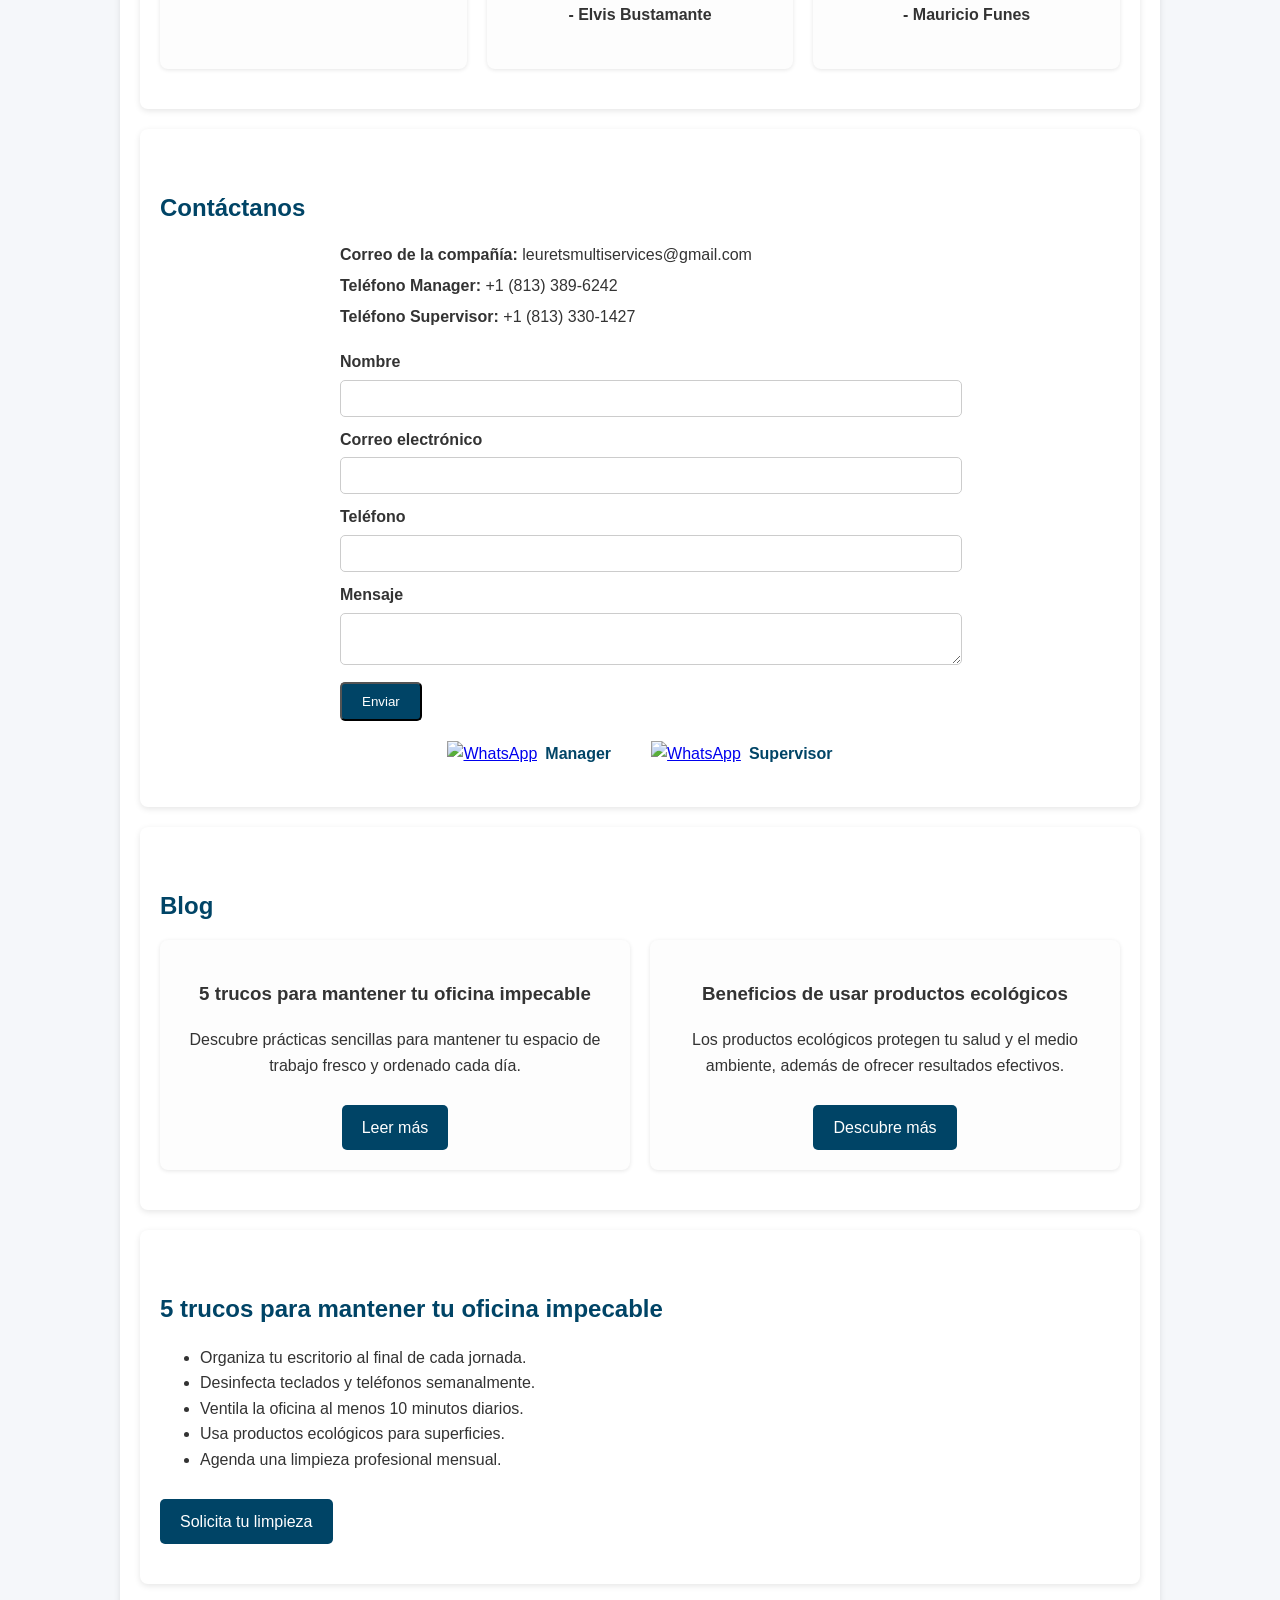
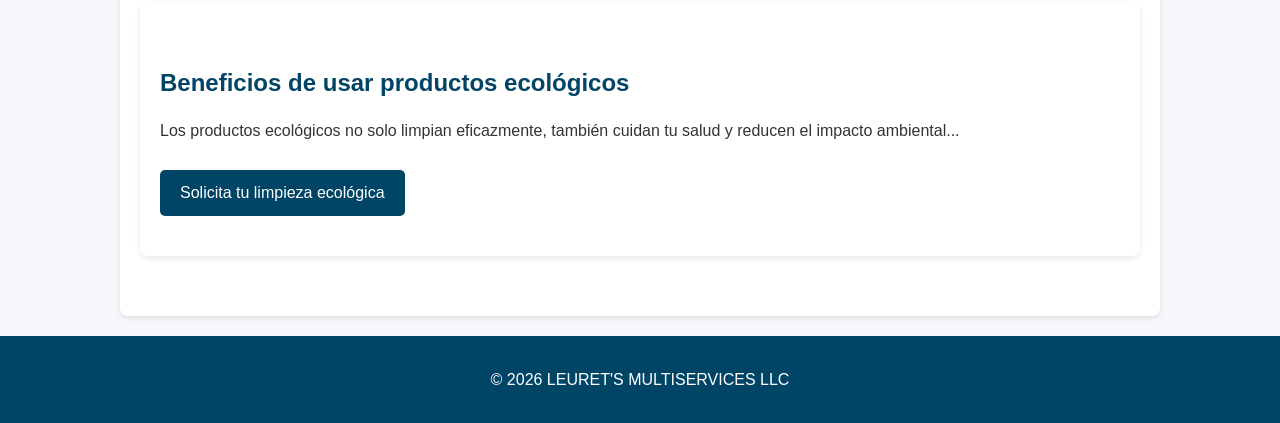
==== commit e8732ca6: "Update index.html" ====
--- a/index.html
+++ b/index.html
@@ -51,8 +51,8 @@
   <a href="https://facebook.com/tuempresa" target="_blank" class="social-btn facebook">
     <img src="facebook-icon.png" alt="Facebook" class="icon"> Facebook
   </a>
- <a href="https://www.instagram.com/leurets_multiservices_llc?igsh=MjNwNHVqaWo5NHAx" target="_blank">
-  <img src="instagram-icon.png" alt="Instagram">
+<a href="https://www.instagram.com/leurets_multiservices_llc?igsh=MjNwNHVqaWo5NHAx" target="_blank">
+  <img src="instagram-icon.png" alt="Instagram" class="social-icon">
 </a>
 </div>
 
--- a/styles.css
+++ b/styles.css
@@ -323,3 +323,8 @@
   transform: scale(1.1);
   opacity: 0.85;
 }
+.social-icon {
+  width: 40px;
+  height: 40px;
+  margin: 5px;
+}
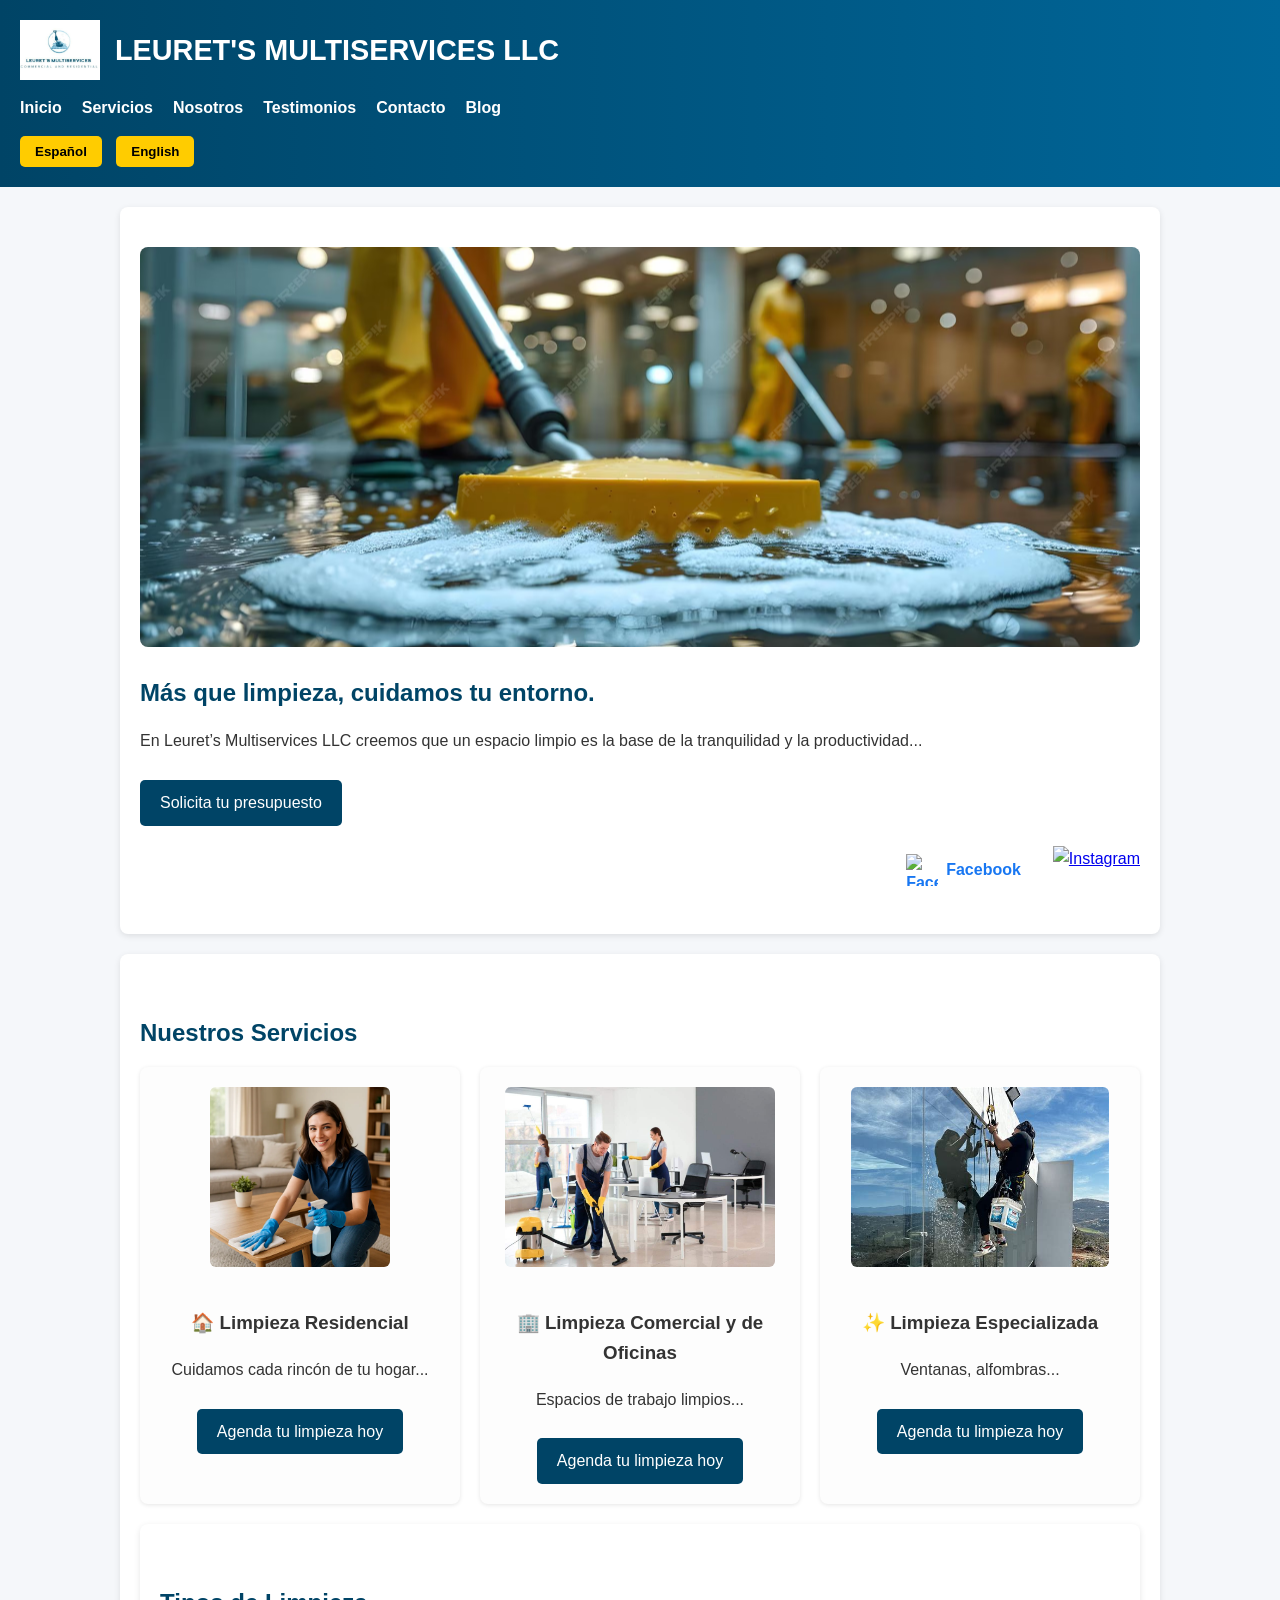
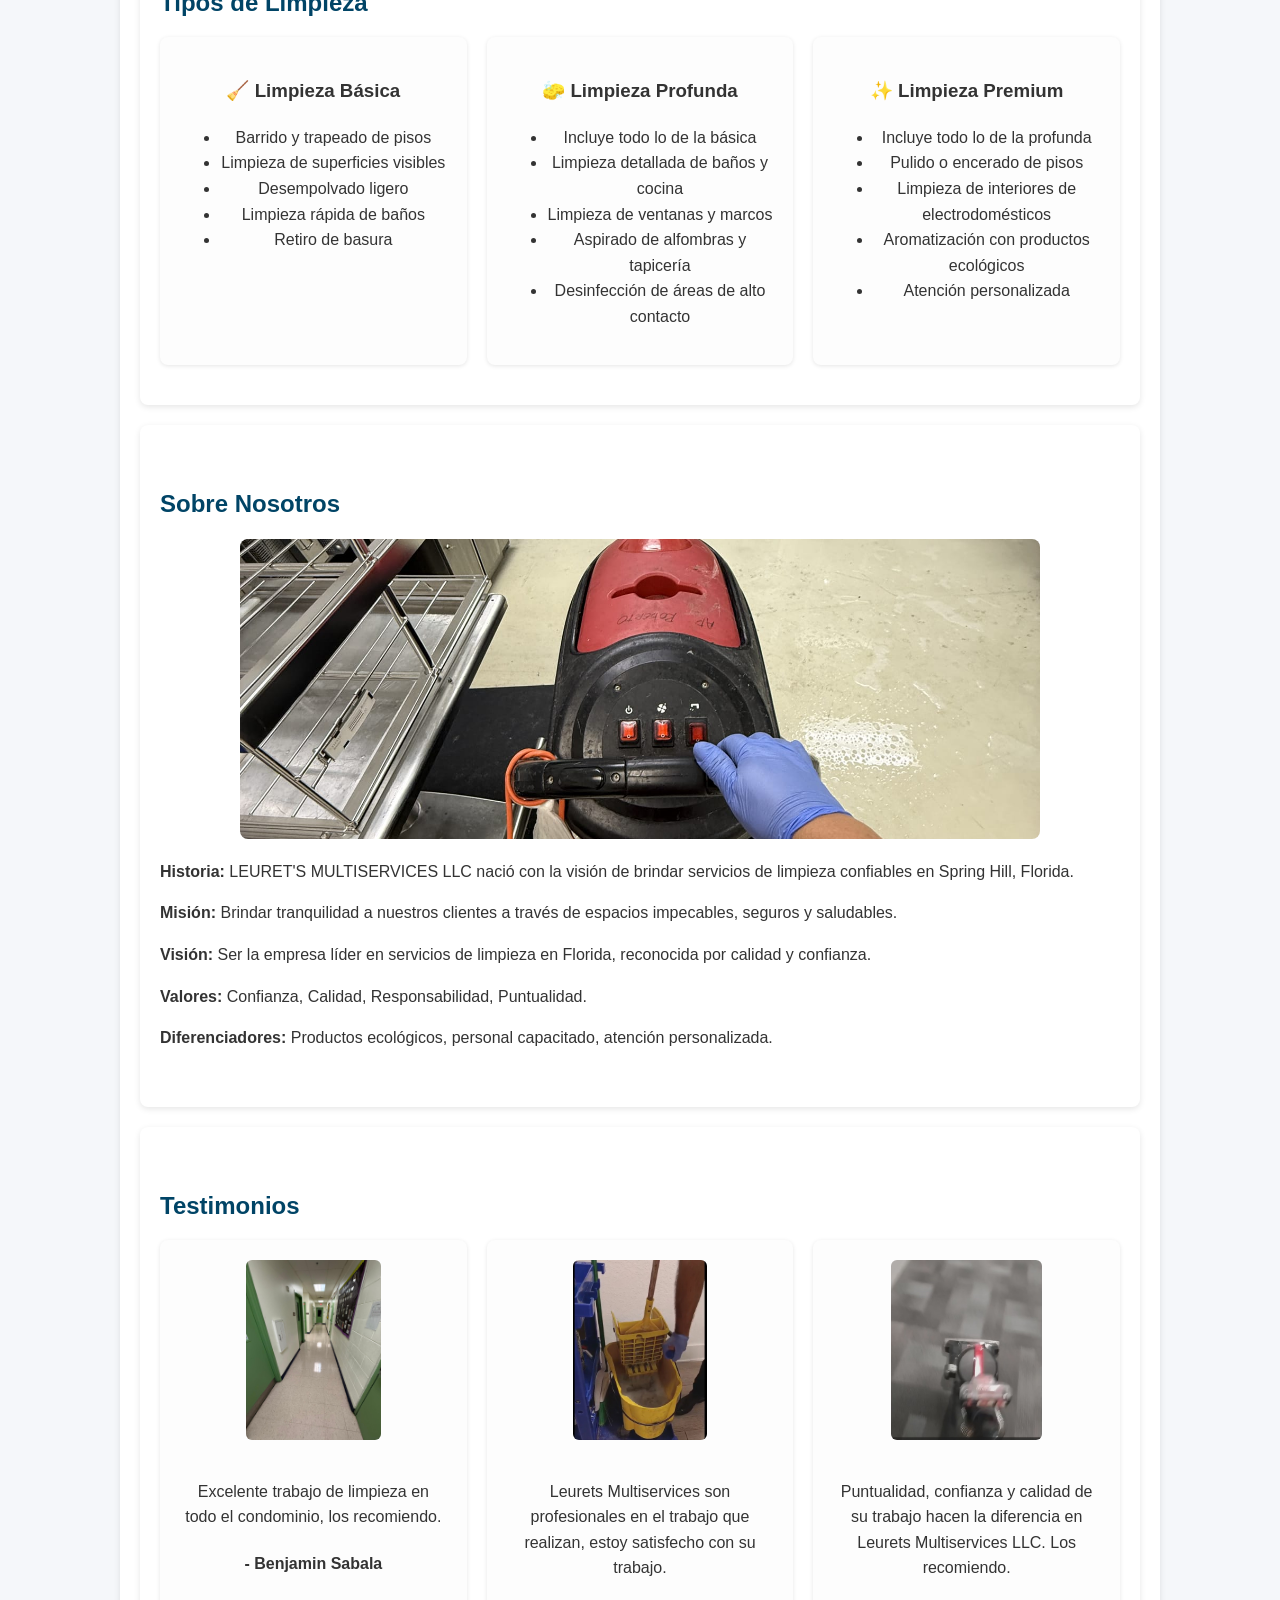
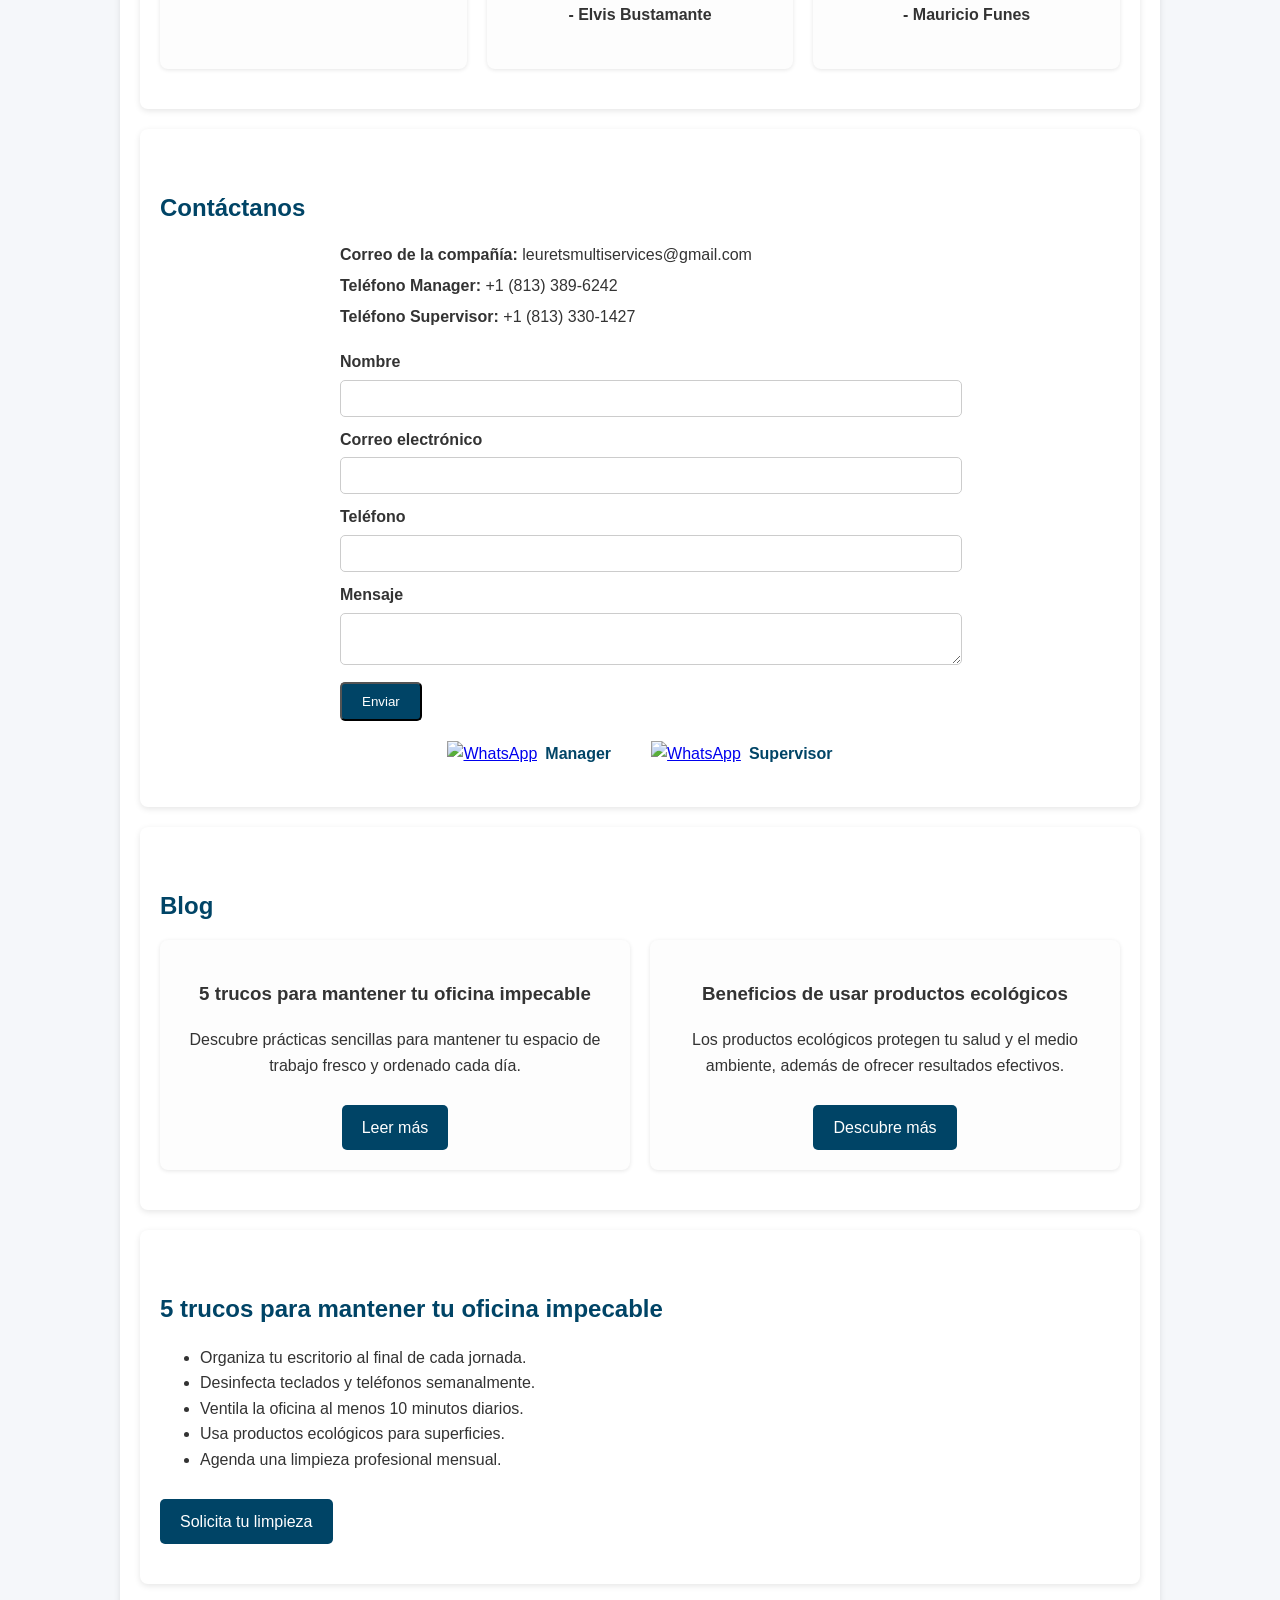
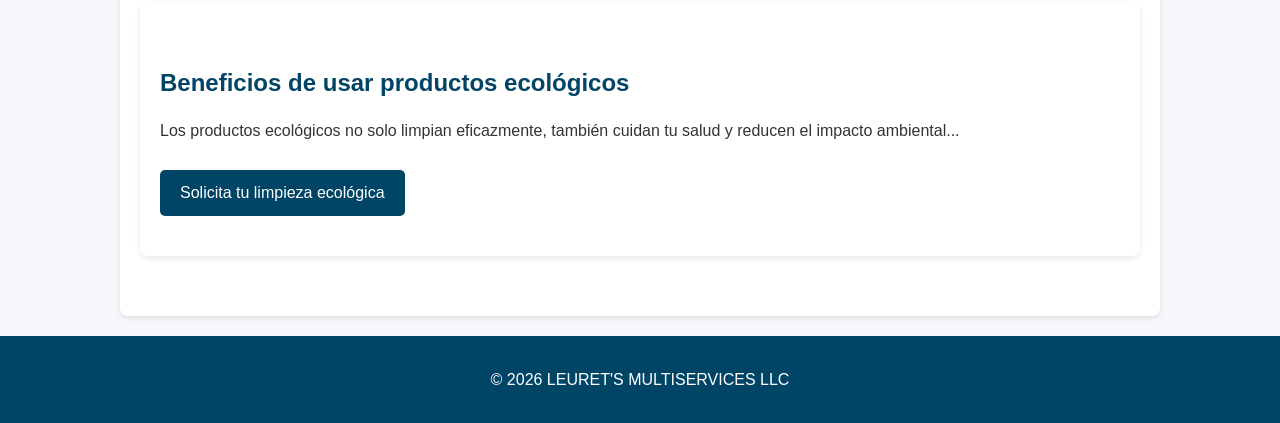
==== commit 9bd789a0: "Update index.html" ====
--- a/index.html
+++ b/index.html
@@ -52,7 +52,7 @@
     <img src="facebook-icon.png" alt="Facebook" class="icon"> Facebook
   </a>
 <a href="https://www.instagram.com/leurets_multiservices_llc?igsh=MjNwNHVqaWo5NHAx" target="_blank">
-  <img src="instagram-icon.png" alt="Instagram" class="social-icon">
+  <img src="instagram-icon.png" alt="Instagram" width="40" height="40">
 </a>
 </div>
 
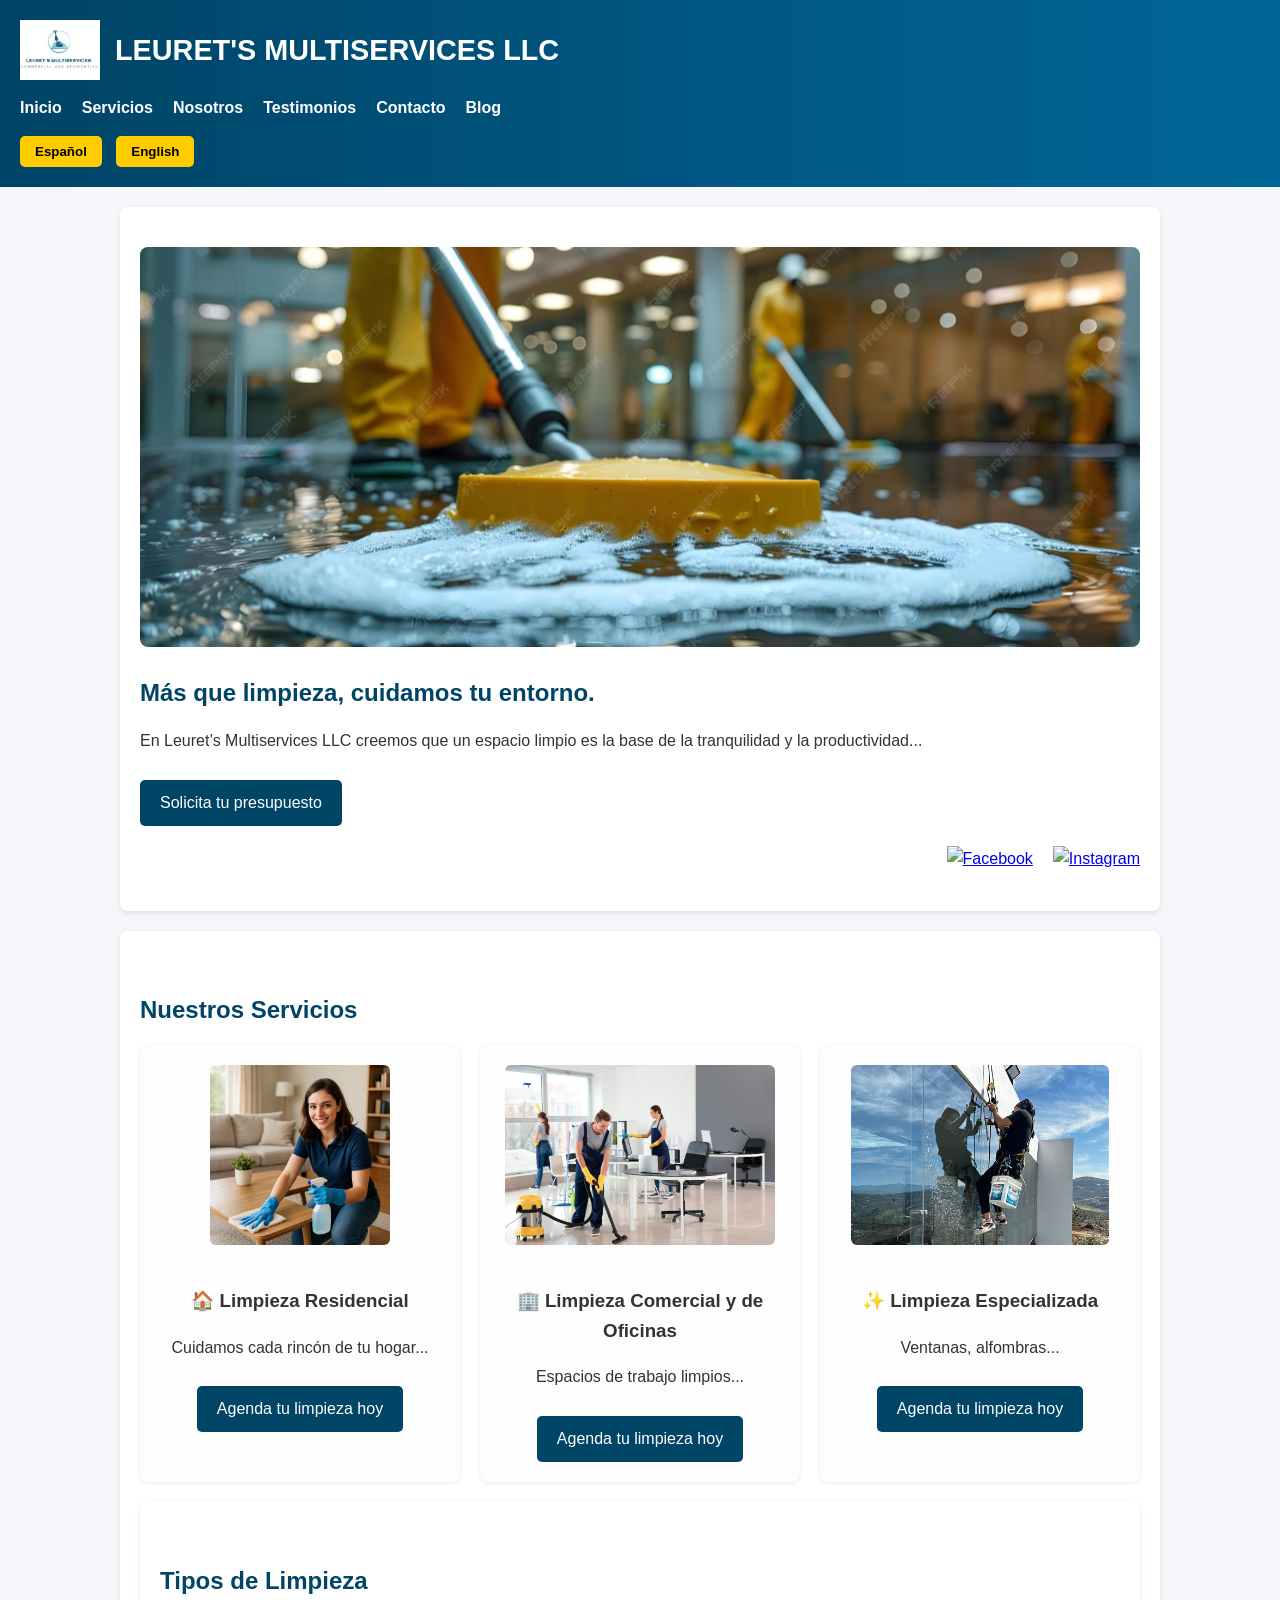
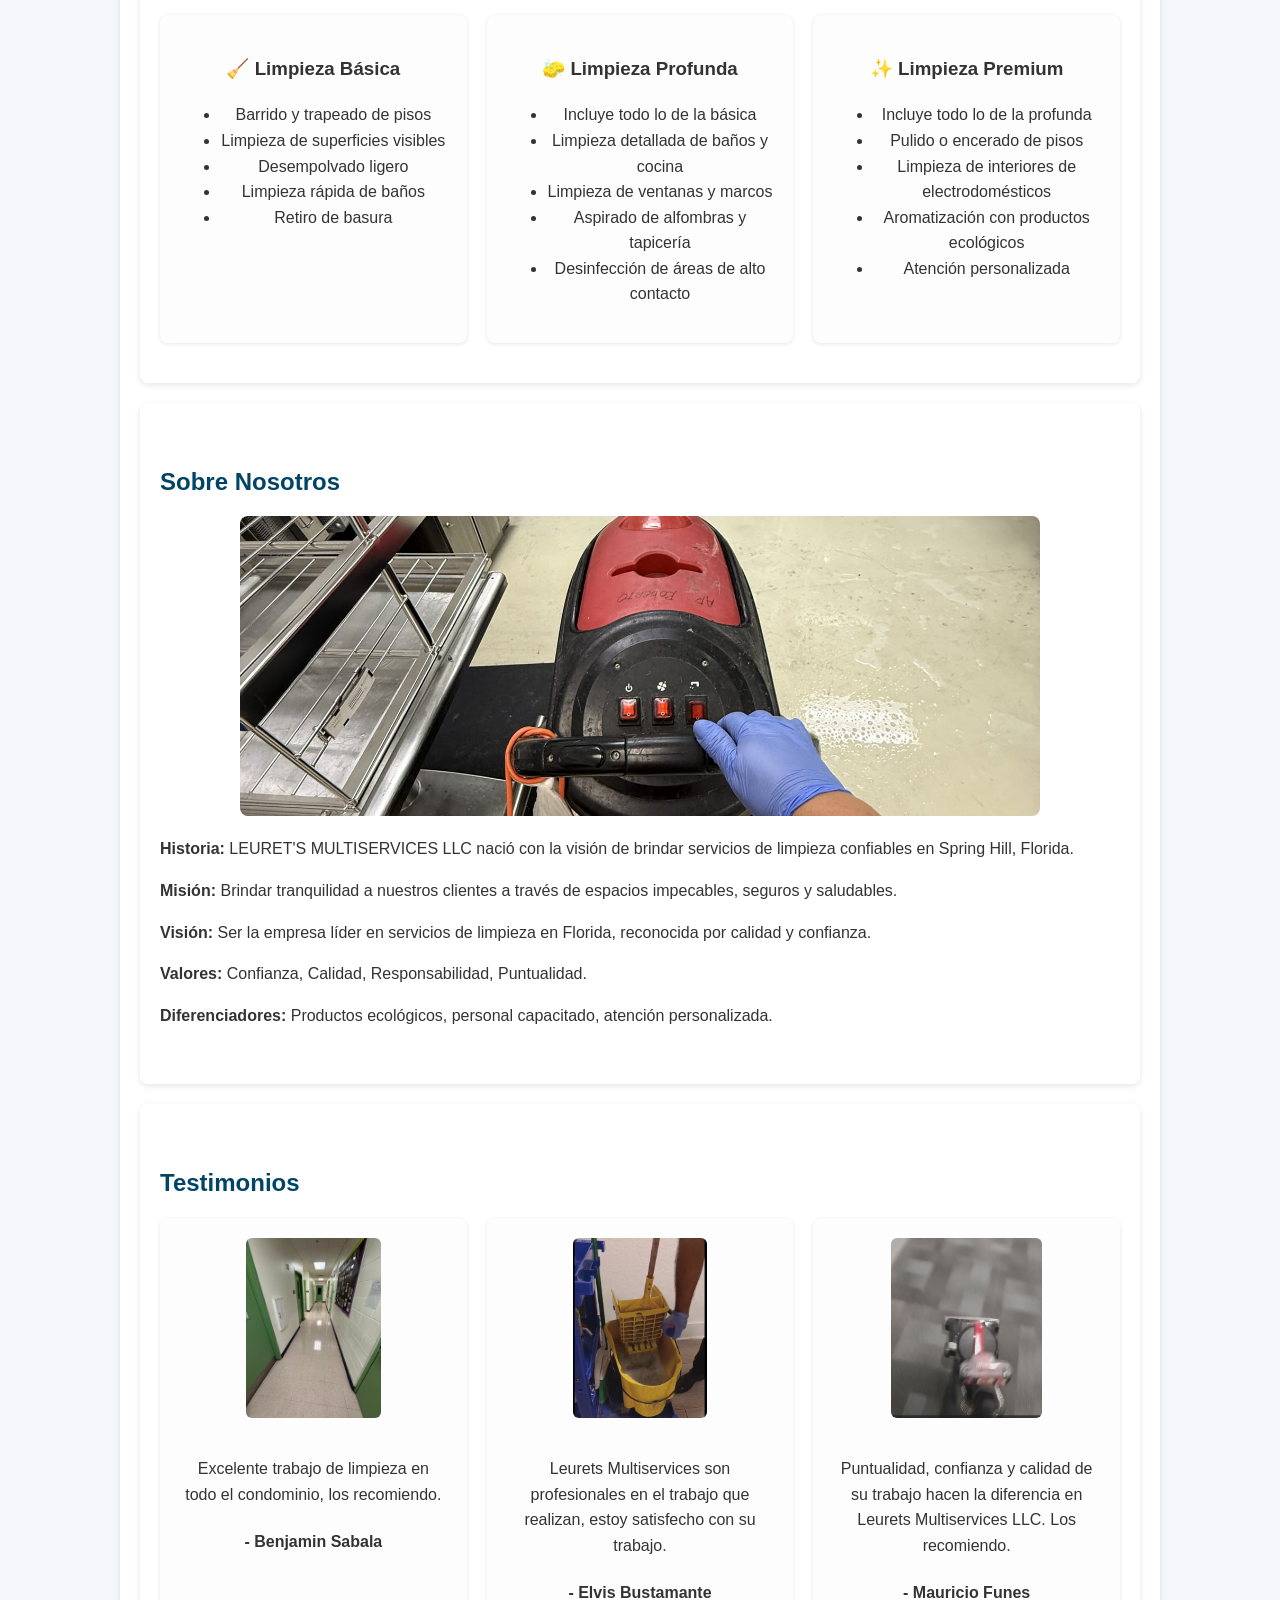
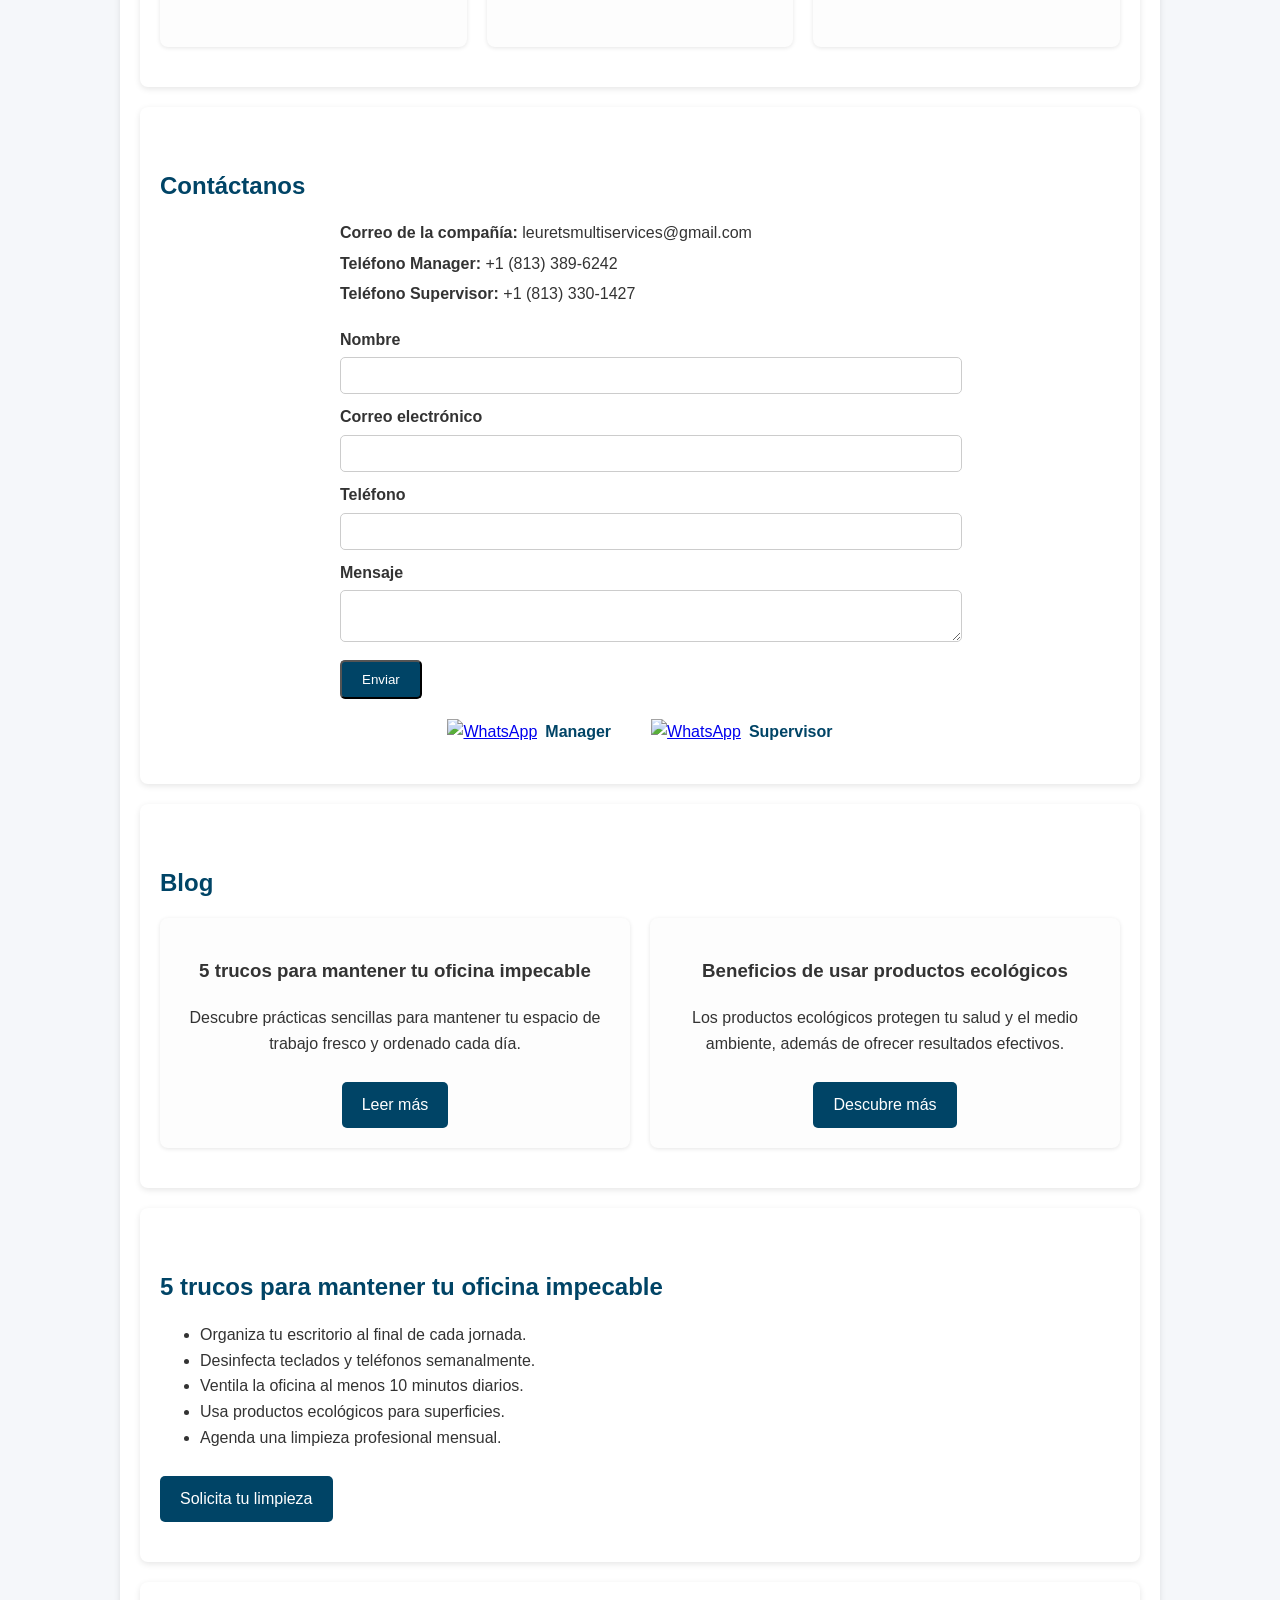
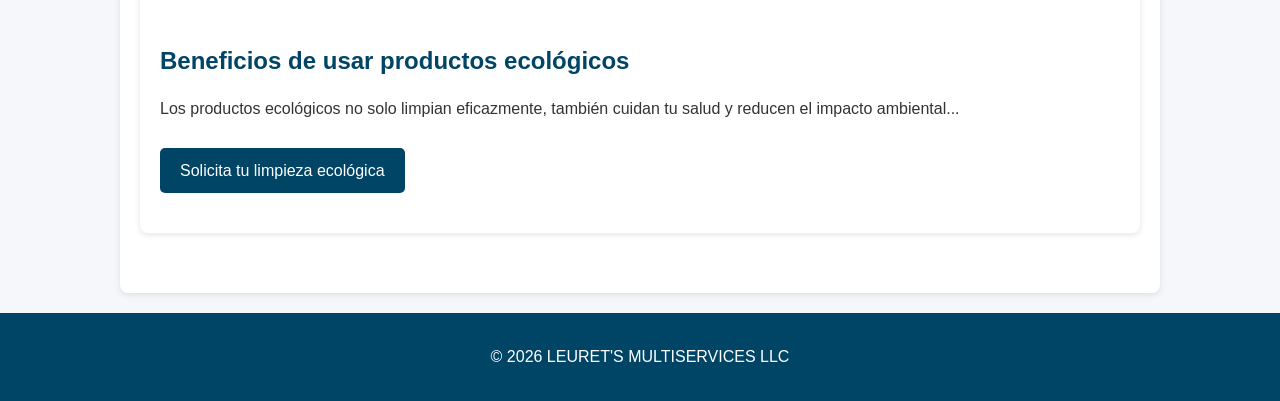
==== commit 74a25a9e: "Update index.html" ====
--- a/index.html
+++ b/index.html
@@ -48,9 +48,9 @@
       
   <!-- Redes sociales -->
 <div class="social-links">
-  <a href="https://facebook.com/tuempresa" target="_blank" class="social-btn facebook">
-    <img src="facebook-icon.png" alt="Facebook" class="icon"> Facebook
-  </a>
+ <a href="https://www.facebook.com/share/18bqASMHt6/?mibextid=wwXIfr" target="_blank">
+  <img src="facebook-icon.png" alt="Facebook" width="40" height="40">
+</a>
 <a href="https://www.instagram.com/leurets_multiservices_llc?igsh=MjNwNHVqaWo5NHAx" target="_blank">
   <img src="instagram-icon.png" alt="Instagram" width="40" height="40">
 </a>
--- a/styles.css
+++ b/styles.css
@@ -328,3 +328,9 @@
   height: 40px;
   margin: 5px;
 }
+.social-icon {
+  width: 40px;
+  height: 40px;
+  margin: 5px;
+}
+
